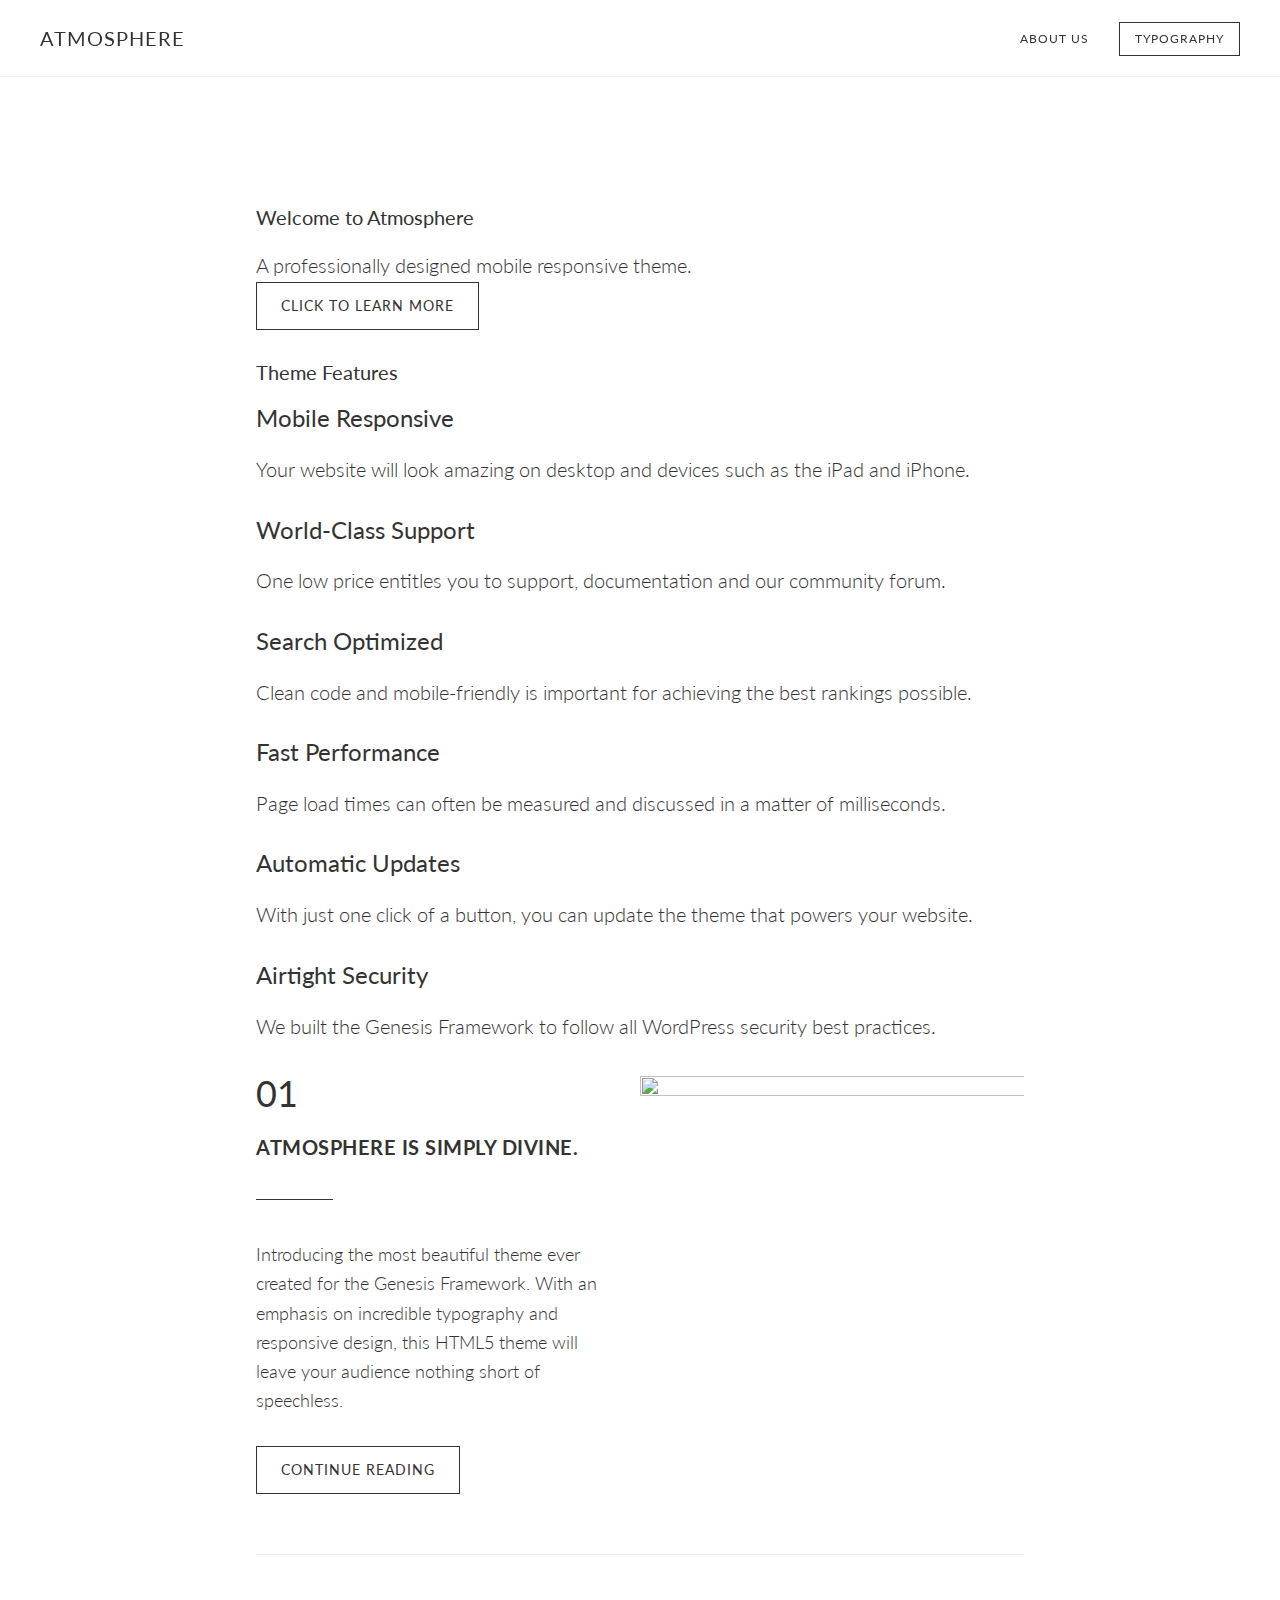
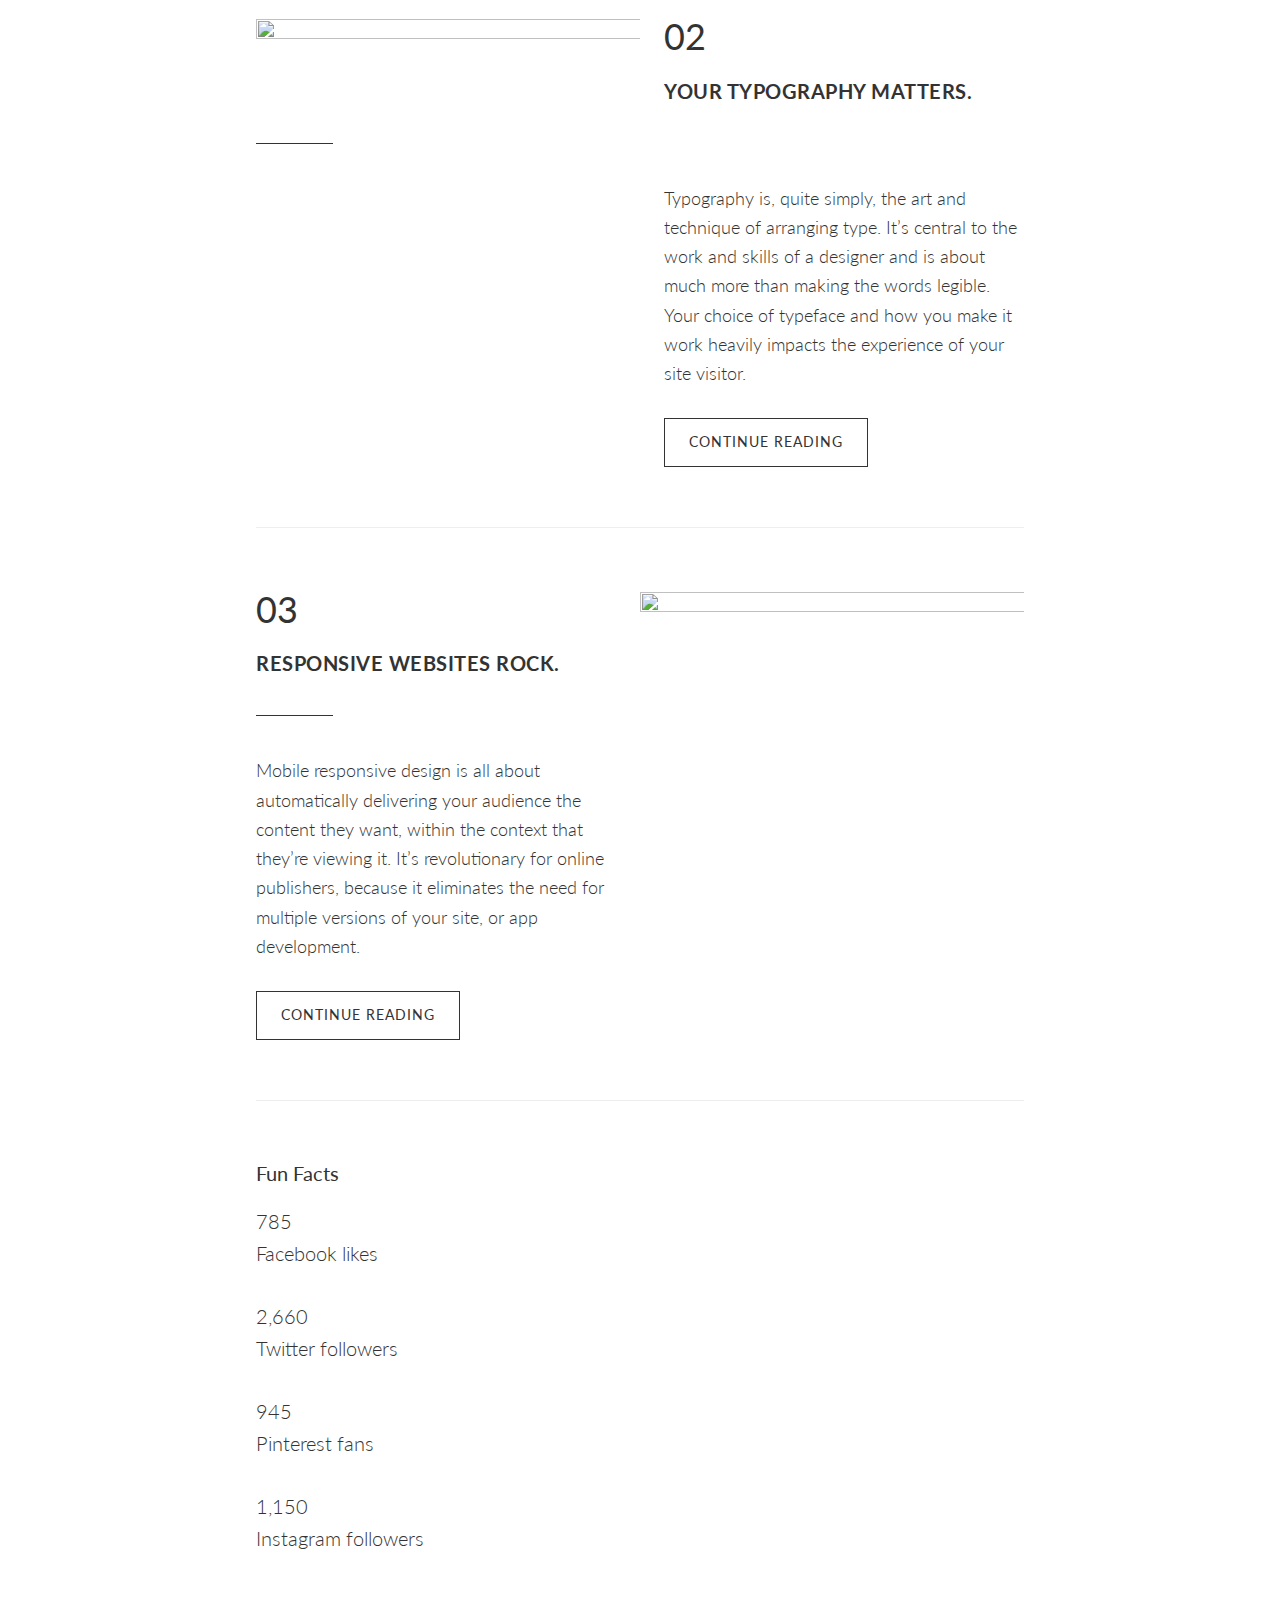
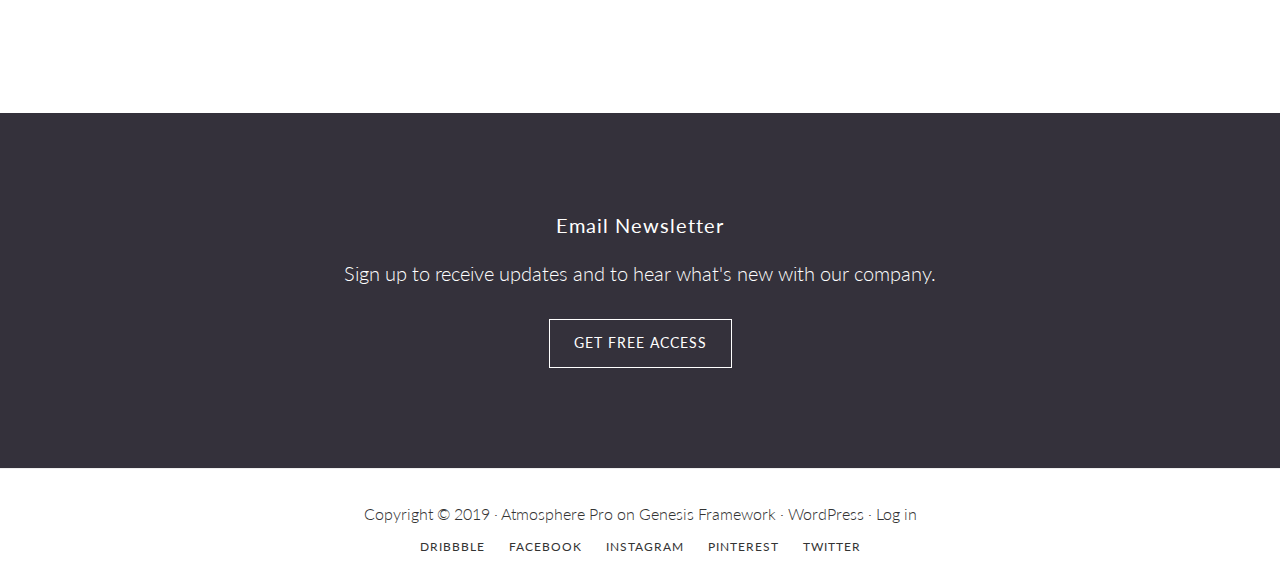
==== session-5/atmosphere/index.html @ c7507899 "work 1" ====
<!DOCTYPE html>
<html lang="en-US">
<head itemscope itemtype="https://schema.org/WebSite">
<meta charset="UTF-8" />
<meta name="description" content="Professional Business Theme for Genesis" />
		<meta name="robots" content="noodp,noydir" />
		<meta name="viewport" content="width=device-width, initial-scale=1" />
<title>Atmosphere – Professional Business Theme for Genesis</title>
<link rel='dns-prefetch' href='//fonts.googleapis.com' />
<link rel='dns-prefetch' href='//code.ionicframework.com' />
<link rel='dns-prefetch' href='//s.w.org' />
<link rel="alternate" type="application/rss+xml" title="Atmosphere &raquo; Feed" href="https://demo.studiopress.com/atmosphere/feed/" />
<link rel="alternate" type="application/rss+xml" title="Atmosphere &raquo; Comments Feed" href="https://demo.studiopress.com/atmosphere/comments/feed/" />
<link rel="canonical" href="https://demo.studiopress.com/atmosphere/" />
		<script type="text/javascript">
			window._wpemojiSettings = {"baseUrl":"https:\/\/s.w.org\/images\/core\/emoji\/11.2.0\/72x72\/","ext":".png","svgUrl":"https:\/\/s.w.org\/images\/core\/emoji\/11.2.0\/svg\/","svgExt":".svg","source":{"concatemoji":"https:\/\/demo.studiopress.com\/atmosphere\/wp-includes\/js\/wp-emoji-release.min.js?ver=5.1.1"}};
			!function(a,b,c){function d(a,b){var c=String.fromCharCode;l.clearRect(0,0,k.width,k.height),l.fillText(c.apply(this,a),0,0);var d=k.toDataURL();l.clearRect(0,0,k.width,k.height),l.fillText(c.apply(this,b),0,0);var e=k.toDataURL();return d===e}function e(a){var b;if(!l||!l.fillText)return!1;switch(l.textBaseline="top",l.font="600 32px Arial",a){case"flag":return!(b=d([55356,56826,55356,56819],[55356,56826,8203,55356,56819]))&&(b=d([55356,57332,56128,56423,56128,56418,56128,56421,56128,56430,56128,56423,56128,56447],[55356,57332,8203,56128,56423,8203,56128,56418,8203,56128,56421,8203,56128,56430,8203,56128,56423,8203,56128,56447]),!b);case"emoji":return b=d([55358,56760,9792,65039],[55358,56760,8203,9792,65039]),!b}return!1}function f(a){var c=b.createElement("script");c.src=a,c.defer=c.type="text/javascript",b.getElementsByTagName("head")[0].appendChild(c)}var g,h,i,j,k=b.createElement("canvas"),l=k.getContext&&k.getContext("2d");for(j=Array("flag","emoji"),c.supports={everything:!0,everythingExceptFlag:!0},i=0;i<j.length;i++)c.supports[j[i]]=e(j[i]),c.supports.everything=c.supports.everything&&c.supports[j[i]],"flag"!==j[i]&&(c.supports.everythingExceptFlag=c.supports.everythingExceptFlag&&c.supports[j[i]]);c.supports.everythingExceptFlag=c.supports.everythingExceptFlag&&!c.supports.flag,c.DOMReady=!1,c.readyCallback=function(){c.DOMReady=!0},c.supports.everything||(h=function(){c.readyCallback()},b.addEventListener?(b.addEventListener("DOMContentLoaded",h,!1),a.addEventListener("load",h,!1)):(a.attachEvent("onload",h),b.attachEvent("onreadystatechange",function(){"complete"===b.readyState&&c.readyCallback()})),g=c.source||{},g.concatemoji?f(g.concatemoji):g.wpemoji&&g.twemoji&&(f(g.twemoji),f(g.wpemoji)))}(window,document,window._wpemojiSettings);
		</script>
		<style type="text/css">
img.wp-smiley,
img.emoji {
	display: inline !important;
	border: none !important;
	box-shadow: none !important;
	height: 1em !important;
	width: 1em !important;
	margin: 0 .07em !important;
	vertical-align: -0.1em !important;
	background: none !important;
	padding: 0 !important;
}
</style>
<link rel='stylesheet' id='atmosphere-pro-css'  href='./css/style.css' type='text/css' media='all' />
<link rel='stylesheet' id='wp-block-library-css'  href='https://demo.studiopress.com/atmosphere/wp-includes/css/dist/block-library/style.min.css?ver=5.1.1' type='text/css' media='all' />
<link rel='stylesheet' id='woocommerce-layout-css'  href='https://demo.studiopress.com/atmosphere/wp-content/plugins/woocommerce/assets/css/woocommerce-layout.css?ver=3.5.7' type='text/css' media='all' />
<link rel='stylesheet' id='woocommerce-smallscreen-css'  href='https://demo.studiopress.com/atmosphere/wp-content/plugins/woocommerce/assets/css/woocommerce-smallscreen.css?ver=3.5.7' type='text/css' media='only screen and (max-width: 800px)' />
<link rel='stylesheet' id='woocommerce-general-css'  href='https://demo.studiopress.com/atmosphere/wp-content/plugins/woocommerce/assets/css/woocommerce.css?ver=3.5.7' type='text/css' media='all' />
<link rel='stylesheet' id='atmosphere-woocommerce-styles-css'  href='https://demo.studiopress.com/atmosphere/wp-content/themes/atmosphere-pro/lib/woocommerce/atmosphere-woocommerce.css?ver=1.1.3' type='text/css' media='screen' />
<style id='woocommerce-inline-inline-css' type='text/css'>
.woocommerce form .form-row .required { visibility: visible; }
</style>
<link rel='stylesheet' id='google-fonts-css'  href='https://fonts.googleapis.com/css?family=Lato%3A300%2C300italic%2C400%2C400italic%2C700&#038;ver=1.1.3' type='text/css' media='all' />
<link rel='stylesheet' id='ionicons-css'  href='https://code.ionicframework.com/ionicons/2.0.1/css/ionicons.min.css?ver=1.1.3' type='text/css' media='all' />
<link rel='stylesheet' id='simple-social-icons-font-css'  href='https://demo.studiopress.com/atmosphere/wp-content/plugins/simple-social-icons/css/style.css?ver=3.0.0' type='text/css' media='all' />
<link rel='stylesheet' id='atmosphere-front-styles-css'  href='./css/style-front.css' type='text/css' media='all' />
<script type='text/javascript' src='https://demo.studiopress.com/atmosphere/wp-includes/js/jquery/jquery.js?ver=1.12.4'></script>
<script type='text/javascript' src='https://demo.studiopress.com/atmosphere/wp-includes/js/jquery/jquery-migrate.min.js?ver=1.4.1'></script>
<!--[if lt IE 9]>
<script type='text/javascript' src='https://demo.studiopress.com/atmosphere/wp-content/themes/genesis/lib/js/html5shiv.min.js?ver=3.7.3'></script>
<![endif]-->
<script type='text/javascript' src='https://demo.studiopress.com/atmosphere/wp-content/plugins/simple-social-icons/svgxuse.js?ver=1.1.21'></script>
<script type='text/javascript' src='https://demo.studiopress.com/atmosphere/wp-content/themes/atmosphere-pro/js/front-page.js?ver=1.1.3'></script>
<script type='text/javascript' src='https://demo.studiopress.com/atmosphere/wp-content/themes/atmosphere-pro/js/backstretch.js?ver=1.0.0'></script>
<script type='text/javascript'>
/* <![CDATA[ */
var BackStretchImg = {"src":"https:\/\/demo.studiopress.com\/atmosphere\/wp-content\/themes\/atmosphere-pro\/images\/front-page-1.jpg"};
/* ]]> */
</script>
<script type='text/javascript' src='https://demo.studiopress.com/atmosphere/wp-content/themes/atmosphere-pro/js/backstretch-set.js?ver=1.0.0'></script>
<link rel='https://api.w.org/' href='https://demo.studiopress.com/atmosphere/wp-json/' />
<link rel="EditURI" type="application/rsd+xml" title="RSD" href="https://demo.studiopress.com/atmosphere/xmlrpc.php?rsd" />
<style type="text/css"> .enews .screenread {
	height: 1px;
    left: -1000em;
    overflow: hidden;
    position: absolute;
    top: -1000em;
    width: 1px; } </style><link rel="icon" href="https://demo.studiopress.com/atmosphere/wp-content/themes/atmosphere-pro/images/favicon.ico" />
<link rel="pingback" href="https://demo.studiopress.com/atmosphere/xmlrpc.php" />
<link rel="next" href="https://demo.studiopress.com/atmosphere/page/2/" />
<meta itemprop="name" content="Atmosphere" />
<meta itemprop="url" content="https://demo.studiopress.com/atmosphere/" />
	<noscript><style>.woocommerce-product-gallery{ opacity: 1 !important; }</style></noscript>
	</head>
<body class="home blog woocommerce-no-js header-full-width full-width-content front-page" itemscope itemtype="https://schema.org/WebPage"><div class="site-container"><ul class="genesis-skip-link"><li><a href="#genesis-content" class="screen-reader-shortcut"> Skip to content</a></li><li><a href="#genesis-footer-widgets" class="screen-reader-shortcut"> Skip to footer</a></li></ul><header class="site-header" itemscope itemtype="https://schema.org/WPHeader"><div class="wrap"><div class="title-area"><h1 class="site-title" itemprop="headline"><a href="./index.html">Atmosphere</a></h1><p class="site-description" itemprop="description">Professional Business Theme for Genesis</p></div>
<nav class="nav-primary" aria-label="Main" itemscope itemtype="https://schema.org/SiteNavigationElement" id="genesis-nav-primary"><div class="wrap"><ul id="menu-header-menu" class="menu genesis-nav-menu menu-primary js-superfish"><li id="menu-item-738" class="menu-item menu-item-type-post_type menu-item-object-page menu-item-738"><a href="./about.html" itemprop="url"><span itemprop="name">About Us</span></a></li>
<li id="menu-item-740" class="highlight menu-item menu-item-type-post_type menu-item-object-page menu-item-740"><a href="./typography.html" itemprop="url"><span itemprop="name">Typography</span></a></li>
</ul></div>
</nav>
</div></header><div class="site-inner"><div class="content-sidebar-wrap"><main class="content" id="genesis-content"><h2 class="screen-reader-text">Main Content</h2><div id="front-page-1" class="front-page-1"><div class="widget-area"><div class="wrap"><section id="text-2" class="widget widget_text"><div class="widget-wrap"><h3 class="widgettitle widget-title">Welcome to Atmosphere</h3>
			<div class="textwidget"><p>A professionally designed mobile responsive theme.<br />
<a class="button" href="#front-page-2">Click to learn more</a></p>
</div>
		</div></section>
</div></div></div><div id="front-page-2" class="front-page-2"><div class="flexible-widgets widget-area widget-thirds"><div class="wrap"><section id="text-3" class="widget widget_text"><div class="widget-wrap"><h3 class="widgettitle widget-title">Theme Features</h3>
			<div class="textwidget"></div>
		</div></section>
<section id="text-9" class="widget widget_text"><div class="widget-wrap">			<div class="textwidget"><i class="icon ion-ios-monitor-outline"></i>
<h4>Mobile Responsive</h4>
<p>Your website will look amazing on desktop and devices such as the iPad and iPhone.</p></div>
		</div></section>
<section id="text-8" class="widget widget_text"><div class="widget-wrap">			<div class="textwidget"><i class="icon ion-ios-pulse"></i>
<h4>World-Class Support</h4>
<p>One low price entitles you to support, documentation and our community forum.</p></div>
		</div></section>
<section id="text-7" class="widget widget_text"><div class="widget-wrap">			<div class="textwidget"><i class="icon ion-ios-search-strong"></i>
<h4>Search Optimized</h4>
<p>Clean code and mobile-friendly is important for achieving the best rankings possible.</p></div>
		</div></section>
<section id="text-6" class="widget widget_text"><div class="widget-wrap">			<div class="textwidget"><i class="icon ion-ios-speedometer-outline"></i>
<h4>Fast Performance</h4>
<p>Page load times can often be measured and discussed in a matter of milliseconds.</p></div>
		</div></section>
<section id="text-5" class="widget widget_text"><div class="widget-wrap">			<div class="textwidget"><i class="icon ion-ios-cloud-download-outline"></i>
<h4>Automatic Updates</h4>
<p>With just one click of a button, you can update the theme that powers your website.</p></div>
		</div></section>
<section id="text-4" class="widget widget_text"><div class="widget-wrap">			<div class="textwidget"><i class="icon ion-ios-locked-outline"></i>
<h4>Airtight Security</h4>
<p>We built the Genesis Framework to follow all WordPress security best practices.</p></div>
		</div></section>
</div></div></div><div id="front-page-3" class="front-page-3"><div class="widget-area"><div class="wrap"><section id="featured-page-4" class="widget featured-content featuredpage"><div class="widget-wrap"><article class="post-661 page type-page status-publish has-post-thumbnail entry"><a href="https://demo.studiopress.com/atmosphere/reason-01/" class="alignright" aria-hidden="true" tabindex="-1"><img width="640" height="640" src="https://demo.studiopress.com/atmosphere/files/2015/08/sample-2-640x640.jpg" class="entry-image attachment-page" alt="" itemprop="image" srcset="https://demo.studiopress.com/atmosphere/files/2015/08/sample-2-640x640.jpg 640w, https://demo.studiopress.com/atmosphere/files/2015/08/sample-2-150x150.jpg 150w, https://demo.studiopress.com/atmosphere/files/2015/08/sample-2-180x180.jpg 180w, https://demo.studiopress.com/atmosphere/files/2015/08/sample-2-475x475.jpg 475w, https://demo.studiopress.com/atmosphere/files/2015/08/sample-2-650x650.jpg 650w" sizes="(max-width: 640px) 100vw, 640px" /></a><header class="entry-header"><h4 class="entry-title" itemprop="headline"><a href="https://demo.studiopress.com/atmosphere/reason-01/"><span class="atmosphere-large-text">01</span><span class="intro">Atmosphere is simply divine.</span></a></h4></header><div class="entry-content"><p>Introducing the most beautiful theme ever created for the Genesis Framework. With an emphasis on incredible typography and responsive design, this HTML5 theme will leave your audience nothing short of speechless.</p>
<p> <a href="https://demo.studiopress.com/atmosphere/reason-01/#more-661" class="more-link">Continue Reading</a></p>
</div></article></div></section>
<section id="featured-page-2" class="widget featured-content featuredpage"><div class="widget-wrap"><article class="post-671 page type-page status-publish has-post-thumbnail entry"><a href="https://demo.studiopress.com/atmosphere/reason-02/" class="alignleft" aria-hidden="true" tabindex="-1"><img width="640" height="640" src="https://demo.studiopress.com/atmosphere/files/2015/08/sample-4-640x640.jpg" class="entry-image attachment-page" alt="" itemprop="image" srcset="https://demo.studiopress.com/atmosphere/files/2015/08/sample-4-640x640.jpg 640w, https://demo.studiopress.com/atmosphere/files/2015/08/sample-4-150x150.jpg 150w, https://demo.studiopress.com/atmosphere/files/2015/08/sample-4-180x180.jpg 180w, https://demo.studiopress.com/atmosphere/files/2015/08/sample-4-475x475.jpg 475w, https://demo.studiopress.com/atmosphere/files/2015/08/sample-4-650x650.jpg 650w" sizes="(max-width: 640px) 100vw, 640px" /></a><header class="entry-header"><h4 class="entry-title" itemprop="headline"><a href="https://demo.studiopress.com/atmosphere/reason-02/"><span class="atmosphere-large-text">02</span><span class="intro">Your typography matters.</span></a></h4></header><div class="entry-content"><p>Typography is, quite simply, the art and technique of arranging type. It&#8217;s central to the work and skills of a designer and is about much more than making the words legible. Your choice of typeface and how you make it work heavily impacts the experience of your site visitor.</p>
<p> <a href="https://demo.studiopress.com/atmosphere/reason-02/#more-671" class="more-link">Continue Reading</a></p>
</div></article></div></section>
<section id="featured-page-3" class="widget featured-content featuredpage"><div class="widget-wrap"><article class="post-673 page type-page status-publish has-post-thumbnail entry"><a href="https://demo.studiopress.com/atmosphere/reason-03/" class="alignright" aria-hidden="true" tabindex="-1"><img width="640" height="640" src="https://demo.studiopress.com/atmosphere/files/2015/08/sample-5-640x640.jpg" class="entry-image attachment-page" alt="" itemprop="image" srcset="https://demo.studiopress.com/atmosphere/files/2015/08/sample-5-640x640.jpg 640w, https://demo.studiopress.com/atmosphere/files/2015/08/sample-5-150x150.jpg 150w, https://demo.studiopress.com/atmosphere/files/2015/08/sample-5-180x180.jpg 180w, https://demo.studiopress.com/atmosphere/files/2015/08/sample-5-475x475.jpg 475w, https://demo.studiopress.com/atmosphere/files/2015/08/sample-5-650x650.jpg 650w" sizes="(max-width: 640px) 100vw, 640px" /></a><header class="entry-header"><h4 class="entry-title" itemprop="headline"><a href="https://demo.studiopress.com/atmosphere/reason-03/"><span class="atmosphere-large-text">03</span><span class="intro">Responsive websites rock.</span></a></h4></header><div class="entry-content"><p>Mobile responsive design is all about automatically delivering your audience the content they want, within the context that they’re viewing it. It’s revolutionary for online publishers, because it eliminates the need for multiple versions of your site, or app development.</p>
<p> <a href="https://demo.studiopress.com/atmosphere/reason-03/#more-673" class="more-link">Continue Reading</a></p>
</div></article></div></section>
</div></div></div><div id="front-page-4" class="front-page-4"><div class="flexible-widgets widget-area widget-fourths"><div class="wrap"><section id="text-10" class="widget widget_text"><div class="widget-wrap"><h3 class="widgettitle widget-title">Fun Facts</h3>
			<div class="textwidget"></div>
		</div></section>
<section id="text-14" class="widget widget_text"><div class="widget-wrap">			<div class="textwidget"><p><span class="seventy-two">785</span><br />Facebook likes</p>
</div>
		</div></section>
<section id="text-13" class="widget widget_text"><div class="widget-wrap">			<div class="textwidget"><p><span class="seventy-two">2,660</span><br />Twitter followers</p>
</div>
		</div></section>
<section id="text-12" class="widget widget_text"><div class="widget-wrap">			<div class="textwidget"><p><span class="seventy-two">945</span><br />Pinterest fans</p>
</div>
		</div></section>
<section id="text-11" class="widget widget_text"><div class="widget-wrap">			<div class="textwidget"><p><span class="seventy-two">1,150</span><br />Instagram followers</p>
</div>
		</div></section>
</div></div></div></main></div></div><div class="footer-widgets" id="genesis-footer-widgets"><h2 class="genesis-sidebar-title screen-reader-text">Footer</h2><div class="wrap"><div class="widget-area footer-widgets-1 footer-widget-area"><section id="text-15" class="widget widget_text"><div class="widget-wrap"><h3 class="widgettitle widget-title">Email Newsletter</h3>
			<div class="textwidget"><p>Sign up to receive updates and to hear what's new with our company.</p>
<p><a class="button" href="#">Get Free Access</a></p>
</div>
		</div></section>
</div></div></div><footer class="site-footer" itemscope itemtype="https://schema.org/WPFooter"><div class="wrap"><p>Copyright &#x000A9;&nbsp;2019 &#x000B7; <a href="http://my.studiopress.com/themes/atmosphere/">Atmosphere Pro</a> on <a href="https://www.studiopress.com/">Genesis Framework</a> &#x000B7; <a href="https://wordpress.org/">WordPress</a> &#x000B7; <a href="https://demo.studiopress.com/atmosphere/wp-login.php">Log in</a></p><nav class="nav-secondary" aria-label="Secondary" itemscope itemtype="https://schema.org/SiteNavigationElement"><div class="wrap"><ul id="menu-footer-menu" class="menu genesis-nav-menu menu-secondary js-superfish"><li id="menu-item-732" class="menu-item menu-item-type-custom menu-item-object-custom menu-item-732"><a href="#" itemprop="url"><span itemprop="name">Dribbble</span></a></li>
<li id="menu-item-733" class="menu-item menu-item-type-custom menu-item-object-custom menu-item-733"><a href="#" itemprop="url"><span itemprop="name">Facebook</span></a></li>
<li id="menu-item-734" class="menu-item menu-item-type-custom menu-item-object-custom menu-item-734"><a href="#" itemprop="url"><span itemprop="name">Instagram</span></a></li>
<li id="menu-item-735" class="menu-item menu-item-type-custom menu-item-object-custom menu-item-735"><a href="#" itemprop="url"><span itemprop="name">Pinterest</span></a></li>
<li id="menu-item-736" class="menu-item menu-item-type-custom menu-item-object-custom menu-item-736"><a href="#" itemprop="url"><span itemprop="name">Twitter</span></a></li>
</ul></div></nav></div></footer></div><style type="text/css" media="screen"></style>	<script type="text/javascript">
		var c = document.body.className;
		c = c.replace(/woocommerce-no-js/, 'woocommerce-js');
		document.body.className = c;
	</script>
	<script type='text/javascript' src='https://demo.studiopress.com/atmosphere/wp-content/plugins/woocommerce/assets/js/jquery-blockui/jquery.blockUI.min.js?ver=2.70'></script>
<script type='text/javascript'>
/* <![CDATA[ */
var wc_add_to_cart_params = {"ajax_url":"\/atmosphere\/wp-admin\/admin-ajax.php","wc_ajax_url":"\/atmosphere\/?wc-ajax=%%endpoint%%","i18n_view_cart":"View cart","cart_url":"https:\/\/demo.studiopress.com\/atmosphere\/woocommerce\/cart\/","is_cart":"","cart_redirect_after_add":"no"};
/* ]]> */
</script>
<script type='text/javascript' src='https://demo.studiopress.com/atmosphere/wp-content/plugins/woocommerce/assets/js/frontend/add-to-cart.min.js?ver=3.5.7'></script>
<script type='text/javascript' src='https://demo.studiopress.com/atmosphere/wp-content/plugins/woocommerce/assets/js/js-cookie/js.cookie.min.js?ver=2.1.4'></script>
<script type='text/javascript'>
/* <![CDATA[ */
var woocommerce_params = {"ajax_url":"\/atmosphere\/wp-admin\/admin-ajax.php","wc_ajax_url":"\/atmosphere\/?wc-ajax=%%endpoint%%"};
/* ]]> */
</script>
<script type='text/javascript' src='https://demo.studiopress.com/atmosphere/wp-content/plugins/woocommerce/assets/js/frontend/woocommerce.min.js?ver=3.5.7'></script>
<script type='text/javascript'>
/* <![CDATA[ */
var wc_cart_fragments_params = {"ajax_url":"\/atmosphere\/wp-admin\/admin-ajax.php","wc_ajax_url":"\/atmosphere\/?wc-ajax=%%endpoint%%","cart_hash_key":"wc_cart_hash_9366bb25108f1abc4011be80120bdeba","fragment_name":"wc_fragments_9366bb25108f1abc4011be80120bdeba"};
/* ]]> */
</script>
<script type='text/javascript' src='https://demo.studiopress.com/atmosphere/wp-content/plugins/woocommerce/assets/js/frontend/cart-fragments.min.js?ver=3.5.7'></script>
<script type='text/javascript' src='https://demo.studiopress.com/atmosphere/wp-includes/js/hoverIntent.min.js?ver=1.8.1'></script>
<script type='text/javascript' src='https://demo.studiopress.com/atmosphere/wp-content/themes/genesis/lib/js/menu/superfish.min.js?ver=1.7.10'></script>
<script type='text/javascript' src='https://demo.studiopress.com/atmosphere/wp-content/themes/genesis/lib/js/menu/superfish.args.min.js?ver=2.10.1'></script>
<script type='text/javascript' src='https://demo.studiopress.com/atmosphere/wp-content/themes/genesis/lib/js/skip-links.min.js?ver=2.10.1'></script>
<script type='text/javascript'>
/* <![CDATA[ */
var genesis_responsive_menu = {"mainMenu":"Menu","menuIconClass":"ionicons-before ion-ios-drag","subMenu":"Submenu","subMenuIconClass":"ionicons-before ion-ios-arrow-down","menuClasses":{"others":[".nav-primary"]}};
/* ]]> */
</script>
<script type='text/javascript' src='https://demo.studiopress.com/atmosphere/wp-content/themes/atmosphere-pro/js/responsive-menus.min.js?ver=1.1.3'></script>
<script type='text/javascript' src='https://demo.studiopress.com/atmosphere/wp-includes/js/wp-embed.min.js?ver=5.1.1'></script>
</body></html>
---- session-5/atmosphere/css/style.css ----
/*
	Theme Name: Atmosphere Pro
	Theme URI: http://my.studiopress.com/themes/atmosphere/
	Description: Put your words and images at the forefront in an uncluttered design that shows them at their finest.
	Author: StudioPress
	Author URI: http://www.studiopress.com/

	Version: 1.1.3

	Tags: one-column, custom-colors, custom-header, custom-menu, e-commerce, featured-images, footer-widgets, full-width-template, sticky-post, theme-options, threaded-comments, translation-ready, accessibility-ready

	Template: genesis
	Template Version: 2.2

	License: GPL-2.0+
	License URI: http://www.opensource.org/licenses/gpl-license.php

	Text Domain: atmosphere-pro
*/

/* Table of Contents
	- Imports
	- HTML5 Reset
		- Baseline Normalize
		- Box Sizing
		- Float Clearing
	- Defaults
		- Typographical Elements
		- Headings
		- Objects
		- Gallery
		- Forms
		- Column Classes
		- Tables
		- Screen Reader Text
	- Structure and Layout
		- Site Container
		- Site Inner
	- Common Classes
		- Avatar
		- Genesis
		- Search Form
		- Titles
		- WordPress
	- Widgets
		- Featured Content
	- Plugins
		- Genesis eNews Extended
		- Genesis Simple Share
		- Jetpack
	- Skip Links
	- Site Header
		- Site Title and Description
	- Site Navigation
		- Accessible Menu
		- Primary Navigation
		- Secondary Navigation
	- Content Area
		- Entries
		- Intro Text
		- Entry Meta
		- After Entry
		- Pagination
		- Comments
	- Footer Widgets
	- Site Footer
	- Media Queries
		- Max-width: 1024px
		- Max-width: 800px
*/


/* HTML5 Reset
---------------------------------------------------------------------------------------------------- */

/* Baseline Normalize
--------------------------------------------- */
/* normalize.css v3.0.1 | MIT License | git.io/normalize */

html{font-family:sans-serif;-ms-text-size-adjust:100%;-webkit-text-size-adjust:100%}body{margin:0}article,aside,details,figcaption,figure,footer,header,hgroup,main,nav,section,summary{display:block}audio,canvas,progress,video{display:inline-block;vertical-align:baseline}audio:not([controls]){display:none;height:0}[hidden],template{display:none}a{background:0 0}a:active,a:hover{outline:0}abbr[title]{border-bottom:1px dotted}b,strong{font-weight:600}dfn{font-style:italic}h1{font-size:2em;margin:.67em 0}mark{background:#ff0;color:#333}small{font-size:80%}sub,sup{font-size:75%;line-height:0;position:relative;vertical-align:baseline}sup{top:-.5em}sub{bottom:-.25em}img{border:0}svg:not(:root){overflow:hidden}figure{margin:1em 40px}hr{-moz-box-sizing:content-box;box-sizing:content-box;height:0}pre{overflow:auto}code,kbd,pre,samp{font-family:monospace,monospace;font-size:1em}button,input,optgroup,select,textarea{color:inherit;font:inherit;margin:0}button{overflow:visible}button,select{text-transform:none}button,html input[type=button],input[type=reset],input[type=submit]{-webkit-appearance:button;cursor:pointer}button[disabled],html input[disabled]{cursor:default}button::-moz-focus-inner,input::-moz-focus-inner{border:0;padding:0}input{line-height:normal}input[type=checkbox],input[type=radio]{box-sizing:border-box;padding:0}input[type=number]::-webkit-inner-spin-button,input[type=number]::-webkit-outer-spin-button{height:auto}input[type=search]{-webkit-appearance:textfield;-moz-box-sizing:content-box;-webkit-box-sizing:content-box;box-sizing:content-box}input[type=search]::-webkit-search-cancel-button,input[type=search]::-webkit-search-decoration{-webkit-appearance:none}fieldset{border:1px solid silver;margin:0 2px;padding:.35em .625em .75em}legend{border:0;padding:0}textarea{overflow:auto}optgroup{font-weight:600}table{border-collapse:collapse;border-spacing:0}td,th{padding:0}

/* Box Sizing
--------------------------------------------- */

*,
input[type="search"] {
	-webkit-box-sizing: border-box;
	-moz-box-sizing:    border-box;
	box-sizing:         border-box;
}

/* Float Clearing
--------------------------------------------- */

.author-box:before,
.clearfix:before,
.entry:before,
.entry-content:before,
.footer-widgets:before,
.nav-primary:before,
.nav-secondary:before,
.pagination:before,
.site-container:before,
.site-footer:before,
.site-header:before,
.site-inner:before,
.widget:before,
.wrap:before {
	content: " ";
	display: table;
}

.author-box:after,
.clearfix:after,
.entry:after,
.entry-content:after,
.footer-widgets:after,
.nav-primary:after,
.nav-secondary:after,
.pagination:after,
.site-container:after,
.site-footer:after,
.site-header:after,
.site-inner:after,
.widget:after,
.wrap:after {
	clear: both;
	content: " ";
	display: table;
}


/* Defaults
---------------------------------------------------------------------------------------------------- */

/* Typographical Elements
--------------------------------------------- */

html {
	font-size: 62.5%; /* 10px browser default */
}

/* Chrome fix */
body > div {
	font-size: 2rem;
}

body {
	background-color: #eee;
	color: #333;
	font-family: 'Lato', sans-serif;
	font-size: 20px;
	font-size: 2rem;
	font-weight: 300;
	line-height: 1.625;
	margin: 0;
}

a,
button,
input:focus,
input[type="button"],
input[type="reset"],
input[type="submit"],
textarea:focus,
.button,
.gallery img {
	-webkit-transition: all 0.1s ease-in-out;
	-moz-transition:    all 0.1s ease-in-out;
	-ms-transition:     all 0.1s ease-in-out;
	-o-transition:      all 0.1s ease-in-out;
	transition:         all 0.1s ease-in-out;
}

::-moz-selection {
	background-color: #333;
	color: #fff;
}

::selection {
	background-color: #333;
	color: #fff;
}

a {
	color: #333;
	text-decoration: none;
}

a:focus,
a:hover {
	color: #55acee;
}

p {
	margin: 0 0 30px;
	padding: 0;
}

ol,
ul {
	margin: 0;
	padding: 0;
}

li {
	list-style-type: none;
}

b,
strong {
	font-weight: 700;
}

blockquote,
cite,
em,
i {
	font-style: italic;
}

mark {
	background: #ddd;
	color: #000;
}

blockquote {
	margin: 40px;
}

blockquote::before {
	content: "\201C";
	display: block;
	font-size: 30px;
	font-size: 3rem;
	height: 0;
	left: -20px;
	position: relative;
	top: -10px;
}

hr {
	border: 0;
	border-collapse: collapse;
	border-bottom: 1px solid #ddd;
	clear: left;
	margin: 0 0 40px;
	padding-top: 20px;
}

/* Headings
--------------------------------------------- */

h1,
h2,
h3,
h4,
h5,
h6 {
	font-family: 'Lato', sans-serif;
	font-weight: 400;
	line-height: 1.2;
	margin: 0 0 20px;
}

h1 {
	font-size: 36px;
	font-size: 3.6rem;
}

h2 {
	font-size: 30px;
	font-size: 3rem;
}

h3 {
	font-size: 28px;
	font-size: 2.8rem;
}

h4 {
	font-size: 24px;
	font-size: 2.4rem;
}

.entry-content h4 {
	font-size: 20px;
	font-size: 2rem;
	letter-spacing: 1px;
	margin-top: 40px;
	text-transform: uppercase;
}

h5 {
	font-size: 20px;
	font-size: 2rem;
}

h6 {
	font-size: 18px;
	font-size: 1.8rem;
}

/* Objects
--------------------------------------------- */

embed,
iframe,
img,
object,
video,
.wp-caption {
	max-width: 100%;
}

img {
	height: auto;
}

/* Gallery
--------------------------------------------- */

.gallery {
	overflow: hidden;
}

.gallery-item {
	float: left;
	margin: 0 0 28px;
	text-align: center;
}

.gallery-columns-1 .gallery-item {
	width: 100%;
}

.gallery-columns-2 .gallery-item {
	width: 50%;
}

.gallery-columns-3 .gallery-item {
	width: 33%;
}

.gallery-columns-4 .gallery-item {
	width: 25%;
}

.gallery-columns-5 .gallery-item {
	width: 20%;
}

.gallery-columns-6 .gallery-item {
	width: 16.6666%;
}

.gallery-columns-7 .gallery-item {
	width: 14.2857%;
}

.gallery-columns-8 .gallery-item {
	width: 12.5%;
}

.gallery-columns-9 .gallery-item {
	width: 11.1111%;
}

.gallery-columns-2 .gallery-item:nth-child(2n+1),
.gallery-columns-3 .gallery-item:nth-child(3n+1),
.gallery-columns-4 .gallery-item:nth-child(4n+1),
.gallery-columns-5 .gallery-item:nth-child(5n+1),
.gallery-columns-6 .gallery-item:nth-child(6n+1),
.gallery-columns-7 .gallery-item:nth-child(7n+1),
.gallery-columns-8 .gallery-item:nth-child(8n+1),
.gallery-columns-9 .gallery-item:nth-child(9n+1) {
	clear: left;
}

.gallery img {
	border: 1px solid #ddd;
	height: auto;
	padding: 4px;
}

.gallery img:focus,
.gallery img:hover {
	border: 1px solid #999;
}

/* Forms
--------------------------------------------- */

input,
select,
textarea {
	background-color: #f5f5f5;
	border: 1px solid #f5f5f5;
	color: #333;
	font-size: 20px;
	font-size: 2rem;
	font-weight: 300;
	padding: 16px;
	width: 100%;
	-webkit-font-smoothing: antialiased;
}

input[type="number"] {
	background-color: #fff;
	border: 1px solid #333;
	padding: 7px;
}

.footer-widgets input,
.footer-widgets input:focus {
	background-color: #fff;
	border: 1px solid #fff;
}

input:focus,
textarea:focus {
	background-color: #eee;
	border: 1px solid #eee;
}

input[type="checkbox"],
input[type="image"],
input[type="radio"] {
	width: auto;
}

::-moz-placeholder {
	color: #999;
	font-weight: 300;
	opacity: 1;
	-webkit-font-smoothing: antialiased;
}

::-webkit-input-placeholder {
	color: #999;
	font-weight: 300;
	-webkit-font-smoothing: antialiased;
}

button,
input[type="button"],
input[type="reset"],
input[type="submit"],
.button,
.content .widget .textwidget a.button,
.entry-content a.button,
.entry-content a.more-link {
	background-color: transparent;
	border: 1px solid #333;
	color: #333;
	cursor: pointer;
	font-size: 14px;
	font-size: 1.4rem;
	font-weight: 400;
	letter-spacing: 1px;
	padding: 12px 24px;
	text-transform: uppercase;
	white-space: normal;
	width: auto;
}

button.small,
input[type="button"].small,
input[type="reset"].small,
input[type="submit"].small,
.button.small,
.content .widget .textwidget .button.small,
.entry-content .button.small {
	padding: 8px 16px;
}

a.more-link {
	display: inline-block;
}

.archive .content a.more-link,
.page.page-template-page_blog .content a.more-link {
	margin-bottom: 30px;
}

button:focus,
button:hover,
input:focus[type="button"],
input:hover[type="button"],
input:focus[type="reset"],
input:hover[type="reset"],
input:focus[type="submit"],
input:hover[type="submit"],
.button:focus,
.button:hover,
.content .widget .textwidget a.button:focus,
.content .widget .textwidget a.button:hover,
.entry-content a.button:focus,
.entry-content a.button:hover,
.entry-content a.more-link:focus,
.entry-content a.more-link:hover {
	background-color: #34313b;
	border: 1px solid #34313b;
	color: #fff;
	text-decoration: none;
}

.footer-widgets button,
.footer-widgets input[type="button"],
.footer-widgets input[type="reset"],
.footer-widgets input[type="submit"],
.footer-widgets .button,
.footer-widgets .entry-content a.more-link {
	border: 1px solid #fff;
	color: #fff;
}

.footer-widgets button:focus,
.footer-widgets button:hover,
.footer-widgets input:focus[type="button"],
.footer-widgets input:hover[type="button"],
.footer-widgets input:focus[type="reset"],
.footer-widgets input:hover[type="reset"],
.footer-widgets input:focus[type="submit"],
.footer-widgets input:hover[type="submit"],
.footer-widgets .button:focus,
.footer-widgets .button:hover,
.footer-widgets .entry-content a.more-link:focus,
.footer-widgets .entry-content a.more-link:hover {
	background-color: #fff;
	color: #333;
	text-decoration: none;
}

.site-container button:disabled,
.site-container button:disabled:hover,
.site-container input:disabled,
.site-container input:disabled:hover,
.site-container input[type="button"]:disabled,
.site-container input[type="button"]:disabled:hover,
.site-container input[type="reset"]:disabled,
.site-container input[type="reset"]:disabled:hover,
.site-container input[type="submit"]:disabled,
.site-container input[type="submit"]:disabled:hover {
	background-color: #ddd;
	border-width: 0;
	color: #777;
	cursor: not-allowed;
}

.button {
	display: inline-block;
}

input[type="search"]::-webkit-search-cancel-button,
input[type="search"]::-webkit-search-results-button {
	display: none;
}

.error404 .entry-content input[type="search"],
.post-password-form input[type="password"] {
	margin-bottom: 15px;
}

/* Column Classes
--------------------------------------------- */

.five-sixths,
.four-sixths,
.one-fourth,
.one-half,
.one-sixth,
.one-third,
.three-fourths,
.three-sixths,
.two-fourths,
.two-sixths,
.two-thirds {
	float: left;
	margin-left: 2.564102564102564%;
}

.one-half,
.three-sixths,
.two-fourths {
	width: 48.717948717948715%;
}

.one-third,
.two-sixths {
	width: 31.623931623931625%;
}

.four-sixths,
.two-thirds {
	width: 65.81196581196582%;
}

.one-fourth {
	width: 23.076923076923077%;
}

.three-fourths {
	width: 74.35897435897436%;
}

.one-sixth {
	width: 14.52991452991453%;
}

.five-sixths {
	width: 82.90598290598291%;
}

.first {
	clear: both;
	margin-left: 0;
}

/* Tables
--------------------------------------------- */

table {
	border-collapse: collapse;
	border-spacing: 0;
	line-height: 2;
	margin-bottom: 40px;
	width: 100%;
}

tbody {
	border-bottom: 1px solid #ddd;
}

td,
th {
	text-align: left;
}

td {
	border-top: 1px solid #ddd;
	padding: 6px 0;
}

th {
	font-weight: 400;
}

/* Screen Reader Text
--------------------------------------------- */

.screen-reader-shortcut,
.screen-reader-text,
.screen-reader-text span {
	background-color: #fff;
	border: 0;
	clip: rect(0, 0, 0, 0);
	color: #222;
	height: 1px;
	overflow: hidden;
	position: absolute !important;
	width: 1px;
	word-wrap: normal !important;
}

.genesis-nav-menu .search input[type="submit"]:focus,
.screen-reader-shortcut:focus,
.screen-reader-text:focus,
.widget_search input[type="submit"]:focus  {
	border: 1px solid #333;
	clip: auto !important;
	display: block;
	font-size: 18px;
	font-size: 1.8rem;
	font-weight: 700;
	height: auto;
	padding: 20px;
	text-decoration: none;
	width: auto;
	z-index: 100000; /* Above WP toolbar. */
}

.more-link {
	position: relative;
}


/* Structure and Layout
---------------------------------------------------------------------------------------------------- */

/* Site Container
--------------------------------------------- */

.site-container {
	background-color: #fff;
	margin-left: auto;
	margin-right: auto;
	max-width: 1280px;
}

.site-container {
	-webkit-animation: fadein 1s;
	-moz-animation:    fadein 1s;
	-ms-animation:     fadein 1s;
	-o-animation:      fadein 1s;
	animation:         fadein 1s;
}

.atmosphere-landing .site-container {
	max-width: 960px;
}

@keyframes fadein {
	from { opacity: 0; }
	to   { opacity: 1; }
}

@-moz-keyframes fadein {
	from { opacity: 0; }
	to   { opacity: 1; }
}

@-webkit-keyframes fadein {
	from { opacity: 0; }
	to   { opacity: 1; }
}

@-ms-keyframes fadein {
	from { opacity: 0; }
	to   { opacity: 1; }
}

@-o-keyframes fadein {
	from { opacity: 0; }
	to   { opacity: 1; }
}

/* Site Inner
--------------------------------------------- */

.site-inner {
	clear: both;
	margin-top: 77px;
	padding: 10% 20%;
}

.atmosphere-landing .site-inner {
	margin-top: 0;
}


/* Common Classes
---------------------------------------------------------------------------------------------------- */

/* Avatar
--------------------------------------------- */

.avatar {
	float: left;
}

.alignleft .avatar,
.author-box .avatar {
	margin-right: 24px;
}

.alignright .avatar {
	margin-left: 24px;
}

.comment .avatar {
	margin: 0 16px 24px 0;
}

/* Genesis
--------------------------------------------- */

.archive-description,
.author-box,
.breadcrumb {
	border-bottom: 1px solid #eee;
	margin-bottom: 60px;
}

.archive-description,
.author-box {
	padding-bottom: 30px;
}

.breadcrumb {
	font-size: 14px;
	font-size: 1.4rem;
	font-weight: 400;
	letter-spacing: 0.5px;
	padding-bottom: 10px;
	text-transform: uppercase;
}

.author-box {
	font-size: 18px;
	font-size: 1.8rem;
}

.single .author-box {
	border-top: 1px solid #eee;
	padding-top: 30px;
}

.archive-description a,
.author-box a {
	border-bottom: 1px solid #ddd;
}

.archive-description a:focus,
.archive-description a:hover,
.author-box a:focus,
.author-box a:hover {
	border-bottom: 1px solid #333;
	color: #333;
}

.archive-description p::last-child,
.author-box p::last-child {
	margin-bottom: 0;
}

/* Search Form
--------------------------------------------- */

.search-form {
	overflow: hidden;
	position: relative;
}

.search-form input {
	-webkit-appearance: none;
}

.search-form input[type="submit"] {
	border: 0;
	clip: rect(0, 0, 0, 0);
	height: 1px;
	margin: -1px;
	padding: 0;
	position: absolute;
	width: 1px;
}

.widget_search .search-form input[type="submit"]:focus {
	padding: 18px 20px;
	right: 0;
	top: 0;
}

.error404 .content .search-form {
	margin-bottom: 40px;
}

.error404 .content .search-form input[type="submit"] {
	border: 1px solid #333;
	height: auto;
	margin: 0;
	padding: 16px 24px;
	position: static;
	width: auto;
}

/* Titles
--------------------------------------------- */

.archive-title {
	font-size: 16px;
	font-size: 1.6rem;
	letter-spacing: 0.5px;
	margin-bottom: 10px;
	text-transform: uppercase;
}

.author-box-title {
	font-size: 14px;
	font-size: 1.4rem;
	letter-spacing: 0.5px;
	margin-bottom: 6px;
	text-transform: uppercase;
}

.entry-title {
	font-size: 36px;
	font-size: 3.6rem;
}

.entry-title .atmosphere-large-text {
	display: block;
	margin-bottom: 20px;
}

.entry-title a {
	color: #333;
}

.entry-title a:focus,
.entry-title a:hover {
	color: #55acee;
}

.widget-title {
	font-size: 20px;
	font-size: 2rem;
	margin-bottom: 20px;
}

/* WordPress
--------------------------------------------- */

a.aligncenter img {
	display: block;
	margin: 0 auto;
}

a.alignnone {
	display: inline-block;
}

.alignleft {
	float: left;
	text-align: left;
}

.alignright {
	float: right;
	text-align: right;
}

a.alignleft,
a.alignnone,
a.alignright {
	max-width: 50%;
}

img.centered,
.aligncenter {
	display: block;
	margin: 0 auto 24px;
}

img.alignnone,
.alignnone {
	margin-bottom: 12px;
}

a.alignleft,
img.alignleft,
.wp-caption.alignleft {
	margin: 0 24px 24px 0;
}

a.alignright,
img.alignright,
.wp-caption.alignright {
	margin: 0 0 24px 24px;
}

.wp-caption-text {
	font-size: 14px;
	font-size: 1.4rem;
	font-weight: 700;
	text-align: center;
}

.entry-content p.wp-caption-text {
	margin-bottom: 0;
}

.gallery-caption,
.entry-content .gallery-caption {
	margin: 0 0 10px;
}

.wp-audio-shortcode,
.wp-playlist,
.wp-video {
	margin-bottom: 30px;
}

a[rel~="attachment"],
a[rel~="attachment"]:hover,
.gallery-item a,
.wp-audio-shortcode a,
.wp-audio-shortcode a:hover,
.wp-caption a,
.wp-caption a:hover,
.wp-playlist a,
.wp-playlist a:hover,
.wp-video a,
.wp-video a:hover {
	border-width: 0 !important;
}

.sticky {
}


/* Widgets
---------------------------------------------------------------------------------------------------- */

.widget {
	word-wrap: break-word;
}

.widget ol > li {
	list-style-position: inside;
	list-style-type: decimal;
	padding-left: 20px;
	text-indent: -20px;
}

.widget li li {
	border: 0;
	margin: 0 0 0 30px;
	padding: 0;
}

.widget_calendar table {
	width: 100%;
}

.widget_calendar td,
.widget_calendar th {
	text-align: center;
}

/* Featured Content
--------------------------------------------- */

.featured-content .entry {
	padding-bottom: 60px;
}

.featured-content .entry-content p {
	font-size: 18px;
	font-size: 1.8rem;
}

.featuredpost .entry-title {
	font-size: 24px;
	font-size: 2.4rem;
	letter-spacing: 0.5px;
	text-transform: uppercase;
}


/* Plugins
---------------------------------------------------------------------------------------------------- */

/* Genesis eNews Extended
--------------------------------------------- */

.enews-widget input {
	font-size: 18px;
	font-size: 1.8rem;
	margin-bottom: 30px;
	width: 100%;
}

.enews-widget p {
	margin-bottom: 15px;
}

.enews form + p {
	margin-top: 24px;
}

/* Genesis Simple Share
--------------------------------------------- */

.content .share-after {
	margin-bottom: 20px;
}

.content a.count,
.content a.count:focus,
.content a.count:hover,
.content a.share,
.content a.share:focus,
.content a.share:hover {
	border: none;
	font-weight: 400;
}

.content .share-filled .share {
	border-radius: 0;
}

.content .share-filled .count {
	border-radius: 0;
}

.content .share-filled .facebook .count,
.content .share-filled .facebook .count:hover,
.content .share-filled .googlePlus .count,
.content .share-filled .googlePlus .count:hover,
.content .share-filled .linkedin .count,
.content .share-filled .linkedin .count:hover,
.content .share-filled .pinterest .count,
.content .share-filled .pinterest .count:hover,
.content .share-filled .stumbleupon .count,
.content .share-filled .stumbleupon .count:hover,
.content .share-filled .twitter .count,
.content .share-filled .twitter .count:hover {
	color: #333;
	border: 1px solid #333;
}

.content .share-filled .facebook .share,
.content .share-filled .facebook:hover .count,
.content .share-filled .googlePlus .share,
.content .share-filled .googlePlus:hover .count,
.content .share-filled .linkedin .share,
.content .share-filled .linkedin:hover .count,
.content .share-filled .pinterest .share,
.content .share-filled .pinterest:hover .count,
.content .share-filled .stumbleupon .share,
.content .share-filled .stumbleupon:hover .count,
.content .share-filled .twitter .share,
.content .share-filled .twitter:hover .count {
	background: #333 !important;
}

.content .share-filled .facebook:hover .count,
.content .share-filled .googlePlus:hover .count,
.content .share-filled .linkedin:hover .count,
.content .share-filled .pinterest:hover .count,
.content .share-filled .stumbleupon:hover .count,
.content .share-filled .twitter:hover .count {
	color: #fff;
}

/* Jetpack
--------------------------------------------- */

#wpstats {
	display: none;
}


/* Skip Links
---------------------------------------------------------------------------------------------------- */
.genesis-skip-link {
	margin: 0;
}

.genesis-skip-link li {
	height: 0;
	width: 0;
	list-style: none;
}

/* Display outline on focus */
:focus {
	color: #222;
	outline: #ddd solid 1px;
}


/* Site Header
---------------------------------------------------------------------------------------------------- */

.site-header {
	background-color: #fff;
	border-bottom: 1px solid #eee;
	max-width: 1280px;
	min-height: 77px;
	padding: 20px 40px;
	position: fixed;
	width: 100%;
	z-index: 999;
}

/* Site Title and Description
--------------------------------------------- */

.title-area {
	float: left;
	margin-top: 8px;
}

.site-title {
	font-size: 20px;
	font-size: 2rem;
	font-weight: 400;
	letter-spacing: 1px;
	line-height: 1;
	margin-bottom: 0;
	text-transform: uppercase;
}

.site-title a,
.site-title a:focus,
.site-title a:hover {
	color: #333;
}

.header-image .nav-primary:not(button) {
	margin-top: 22px;
}

.header-image .site-header {
	padding: 0 40px;
}

.header-image .site-title {
	display: block;
	text-indent: -9999px;
}

.header-image .site-title > a {
	background-position: center center !important;
	background-size: contain !important;
	float: left;
	min-height: 70px;
	width: 300px;
}

.header-image .title-area {
	margin: 3px 0 0;
}

.site-description {
	display: block;
	height: 0;
	margin-bottom: 0;
	text-indent: -9999px;
}


/* Site Navigation
---------------------------------------------------------------------------------------------------- */

.genesis-nav-menu {
	clear: both;
	font-weight: 400;
	line-height: 1;
	width: 100%;
}

.genesis-nav-menu .menu-item {
	display: inline-block;
	text-align: left;
}

.genesis-nav-menu a {
	display: block;
	font-size: 12px;
	font-size: 1.2rem;
	letter-spacing: 1px;
	padding: 10px;
	text-transform: uppercase;
}

.genesis-nav-menu .current-menu-item > a {
	color: #55acee;
}

.genesis-nav-menu .sub-menu {
	background-color: #fff;
	left: -9999px;
	opacity: 0;
	position: absolute;
}

.genesis-nav-menu .sub-menu,
.genesis-nav-menu .sub-menu a {
	width: 180px;
}

.genesis-nav-menu .sub-menu .sub-menu {
	margin: -44px 0 0 179px;
}

.genesis-nav-menu .sub-menu a {
	border: 1px solid #eee;
	border-top: 1000;
	padding: 15px;
	position: relative;
}

.genesis-nav-menu .menu-item:hover {
	position: static;
}

.genesis-nav-menu .menu-item:hover > .sub-menu {
	left: auto;
	opacity: 1;
}

/* Accessible Menu
--------------------------------------------- */

.menu .menu-item:focus {
	position: static;
}

.menu .menu-item > a:focus + ul.sub-menu,
.menu .menu-item.sfHover > ul.sub-menu {
	left: auto;
	opacity: 1;
}

.menu-toggle,
.sub-menu-toggle {
	display: none;
	visibility: hidden;
}

/* Primary Navigation
--------------------------------------------- */

.nav-primary {
	float: right;
	margin-top: 2px;
}

.nav-primary .sub-menu {
	border-top: 1px solid #eee;
}

.nav-primary li.highlight > a {
	background-color: #fff;
	border: 1px solid #333;
	margin-left: 15px;
	padding-left: 15px;
	padding-right: 15px;
}

.nav-primary li.highlight > a:focus,
.nav-primary li.highlight > a:hover {
	background-color: #34313b;
	border: 1px solid #34313b;
	color: #fff;
}

.nav-primary .highlight > .sub-menu {
  margin-left: 15px;
}

.nav-primary .genesis-nav-menu li li {
	margin-left: 0;
}

/* Secondary Navigation
--------------------------------------------- */

.nav-secondary {
	margin-top: 10px;
}

.nav-secondary .genesis-nav-menu a {
	padding: 0;
	margin-left: 10px;
	margin-right: 10px;
}


/* Content Area
---------------------------------------------------------------------------------------------------- */

/* Entries
--------------------------------------------- */

.entry,
.page.page-template-page_blog-php .entry {
	border-bottom: 1px solid #eee;
	margin-bottom: 60px;
}

.page .entry,
.single .entry {
	border-bottom: 0;
}

.page .entry {
	margin-bottom: 30px;
}

.single .entry {
	margin-bottom: 0;
}

.entry-content a {
	border-bottom: 1px solid #ddd;
}

.entry-content a:focus,
.entry-content a:hover {
	border-bottom: 1px solid #333;
	color: #333;
}

.page .entry-content p:last-child {
	margin-bottom: 0;
}

.page.page-template-page_blog-php .content p:last-child,
.search-results .page .entry-content p:last-child {
	margin-bottom: 30px;
}

.entry-content ol,
.entry-content ul {
	margin-bottom: 30px;
	margin-left: 40px;
}

.entry-content ol > li {
	list-style-type: decimal;
}

.entry-content ul > li {
	list-style-type: disc;
}

.entry-content ol ol,
.entry-content ul ul {
	margin-bottom: 0;
}

/* Intro Text
--------------------------------------------- */
.entry-content p.intro,
.entry-header span.intro {
	display: block;
	font-size: 20px;
	font-size: 2rem;
	font-weight: 700;
	letter-spacing: 0.5px;
	text-transform: uppercase;
}

.entry-content p.intro:after,
.entry-header span.intro:after {
	border-bottom: 1px solid #333;
	content: "";
	display: block;
	margin-bottom: 40px;
	padding-bottom: 40px;
	width: 10%;
}

/* Entry Meta
--------------------------------------------- */

p.entry-meta {
	font-size: 12px;
	font-size: 1.2rem;
	font-weight: 400;
	margin-bottom: 0;
}

.entry-header .entry-meta,
.entry-header .entry-meta:last-child {
	margin-bottom: 24px;
	margin-top: -10px;
}

.entry-footer {
	margin-bottom: 30px;
}

.entry-author,
.entry-comments-link,
.entry-footer .entry-meta,
.entry-time {
	font-weight: 400;
	letter-spacing: 0.5px;
	margin-bottom: 0;
	text-transform: uppercase;
}

.entry-categories,
.entry-tags {
	display: block;
}

.entry-comments-link::before {
	content: "\2014";
	margin: 0 6px 0 2px;
}

/* After Entry
--------------------------------------------- */

.after-entry {
	border-bottom: 1px solid #eee;
	margin-bottom: 60px;
	padding-bottom: 30px;
}

.after-entry .widget {
	margin-bottom: 40px;
}

.after-entry a:focus,
.after-entry a:hover {
	text-decoration: underline;
}

.after-entry p:last-child,
.after-entry .widget:last-child {
	margin-bottom: 0;
}

.after-entry ol,
.after-entry ul {
	margin-bottom: 30px;
	margin-left: 40px;
}

.after-entry ol > li {
	list-style-type: decimal;
}

.after-entry ul > li {
	list-style-type: disc;
}

/* Pagination
--------------------------------------------- */

.pagination {
	clear: both;
}

.pagination a {
	border-bottom: 1px solid #ddd;
}

.pagination a:focus,
.pagination a:hover {
	border-bottom: 1px solid #333;
	color: #333;
}

.adjacent-entry-pagination {
	margin-bottom: 0;
}

.archive-pagination li {
	display: inline;
}

.archive-pagination li a {
	background-color: #fff;
	border: 1px solid #333;
	color: #333;
	cursor: pointer;
	display: inline-block;
	font-size: 14px;
	font-size: 1.4rem;
	font-weight: 400;
	letter-spacing: 0.5px;
	margin-bottom: 4px;
	padding: 8px 12px;
	text-transform: uppercase;
}

.archive-pagination li a:focus,
.archive-pagination li a:hover,
.archive-pagination .active a {
	background-color: #333;
	color: #fff;
}

/* Comments
--------------------------------------------- */

p.comment-meta,
.entry-comments .comment,
.entry-comments .comment-reply {
	margin-bottom: 40px;
}

.entry-comments .comment:last-child {
	margin-bottom: 0;
}

.entry-pings,
.comment-respond {
	padding-top: 60px;
}

.entry-comments {
	padding-top: 20px;
}

.comment-respond a,
.entry-comments a {
	border-bottom: 1px solid #ddd;
}

.comment-respond a:focus,
.comment-respond a:hover,
.entry-comments a:focus,
.entry-comments a:hover {
	border-bottom: 1px solid #333;
	color: #333;
}

.comment-header {
	font-size: 18px;
	font-size: 1.8rem;
}

.entry-pings .reply {
	display: none;
}

.entry-comments .comment {
	border-bottom: 1px solid #eee;
}

p.comment-form-comment {
	margin-bottom: 20px;
}

p.form-submit,
.entry-comments .children .comment,
.entry-comments .comment-author {
	margin: 0;
}

.entry-comments .comment {
	clear: both;
}

.entry-comments .children .comment {
	border: none;
}

.comment-list li {
	list-style-type: none;
}

.comment-list ul.children {
	margin-left: 40px;
}


/* Footer Widgets
---------------------------------------------------------------------------------------------------- */

.footer-widgets {
	background-color: #34313b;
	clear: both;
	padding: 100px 20px;
	text-align: center;
}

.footer-widgets .widget {
	margin-bottom: 40px;
}

.footer-widgets .wrap a,
.footer-widgets .wrap .entry-title a {
	color: #fff;
}

.footer-widgets a:focus,
.footer-widgets a:hover {
	text-decoration: underline;
}

.footer-widgets p:last-child,
.footer-widgets .widget:last-child {
	margin-bottom: 0;
}

.footer-widgets,
.footer-widgets p,
.footer-widgets .widget-title {
	color: #fff;
}

.footer-widgets .widget-title {
	font-size: 20px;
	font-size: 2rem;
	letter-spacing: 1px;
}


/* Site Footer
---------------------------------------------------------------------------------------------------- */

.site-footer {
	border-top: 1px solid #eee;
	font-size: 16px;
	font-size: 1.6rem;
	padding: 2.5% 40px;
	text-align: center;
}

.site-footer p {
	margin-bottom: 0;
}


/* Media Queries
---------------------------------------------------------------------------------------------------- */

@media only screen and (max-width: 1024px) {

	.site-inner {
		margin-top: 0;
		padding-left: 10%;
		padding-right: 10%;
	}

	.js .genesis-nav-menu .sub-menu,
	.js .genesis-nav-menu .sub-menu a,
	.header-image .site-title > a,
	.site-header {
		width: 100%;
	}

	.site-header {
		position: inherit;
		text-align: left;
	}

	.header-image .nav-primary:not(button) {
		margin-top: 0;
		padding-bottom: 20px;
	}

	.nav-primary,
	.title-area {
		float: none;
	}

	.nav-primary li.highlight > a,
	.nav-primary li.highlight > a:focus,
	.nav-primary li.highlight > a:hover,
	.js .nav-primary .sub-menu a {
		background: none;
		border: none;
	}

	.nav-primary li.highlight > a {
		margin-left: 0;
		padding-left: 10px;
		padding-right: 10px;
	}

	.nav-primary li.highlight > a:focus,
	.nav-primary li.highlight > a:hover {
		color: #55acee;
	}

	.nav-primary .genesis-nav-menu li.highlight > a:focus,
	.nav-primary .genesis-nav-menu li.highlight > a:hover {
		background-color: #fff;
	}

	.genesis-responsive-menu {
		display: none;
		position: relative;
	}

	.genesis-skip-link .skip-link-hidden {
		display: none;
		visibility: hidden;
	}

	.site-header .genesis-responsive-menu .wrap {
		padding: 0;
	}

	.admin-bar .menu-toggle {
		top: 0;
	}

	.menu-toggle,
	.sub-menu-toggle {
		border-width: 0;
		background-color: #fff;
		display: block;
		margin: 0 auto;
		overflow: hidden;
		text-align: right;
		visibility: visible;
	}

	.menu-toggle:focus,
	.menu-toggle:hover,
	.sub-menu-toggle:focus,
	.sub-menu-toggle:hover {
		background-color: #fff;
		border-width: 0;
		color: #55acee;
	}

	.menu-toggle {
		margin-top: 10px;
		position: relative;
		right: 0;
		z-index: 1000;
		width: 100%;
	}

	.sub-menu-toggle {
		float: right;
		padding: 8px 18px;
		position: absolute;
		right: 0;
		top: 0;
		z-index: 100;
	}

	.menu-toggle:before {
		font-size: 1.5em;
		margin: -2px 10px 0 0;
		text-rendering: auto;
		vertical-align: middle;
	}

	.genesis-responsive-menu .genesis-nav-menu .menu-item {
		display: block;
		float: none;
		margin-top: 1px;
		margin-bottom: 1px;
		position: inherit;
		text-align: left;
	}

	.genesis-responsive-menu .genesis-nav-menu .menu-item:hover {
		position: fixed;
	}

	.genesis-responsive-menu .genesis-nav-menu .menu-item a {
		border-width: 0;
		padding: 10px;
		width: 100%;
	}

	.genesis-responsive-menu .genesis-nav-menu .menu-item a:hover,
	.genesis-responsive-menu .genesis-nav-menu .sub-menu {
		border-width: 0;
	}

	.genesis-responsive-menu .genesis-nav-menu .menu-item > a:focus ul.sub-menu,
	.genesis-responsive-menu .genesis-nav-menu .menu-item > a:focus ul.sub-menu .sub-menu {
		left: 0;
		margin-left: 0;
	}

	.genesis-responsive-menu .genesis-nav-menu > .menu-item-has-children > a:after {
		content: none;
	}

	.genesis-responsive-menu .genesis-nav-menu .sub-menu {
		clear: both;
		display: none;
		margin: 0;
		opacity: 1;
		padding-left: 15px;
		position: static;
		width: 100%;
	}

	.genesis-responsive-menu .genesis-nav-menu .sub-menu .sub-menu {
		margin: 0;
	}

	.genesis-responsive-menu .genesis-nav-menu .sub-menu a {
		border: none;
	}

	.comment-list ul.children {
		margin-left: 0;
	}

	.site-footer {
		padding: 20px;
	}

}

@media only screen and (max-width: 800px) {

	.gallery-item {
		float: none;
	}

	.gallery-columns-2 .gallery-item,
	.gallery-columns-3 .gallery-item,
	.gallery-columns-4 .gallery-item,
	.gallery-columns-5 .gallery-item,
	.gallery-columns-6 .gallery-item,
	.gallery-columns-7 .gallery-item,
	.gallery-columns-8 .gallery-item,
	.gallery-columns-9 .gallery-item {
		width: 100%;
	}

	.five-sixths,
	.four-sixths,
	.one-fourth,
	.one-half,
	.one-sixth,
	.one-third,
	.three-fourths,
	.three-sixths,
	.two-fourths,
	.two-sixths,
	.two-thirds {
		float: none;
		margin-left: 0;
		width: 100%;
	}

}
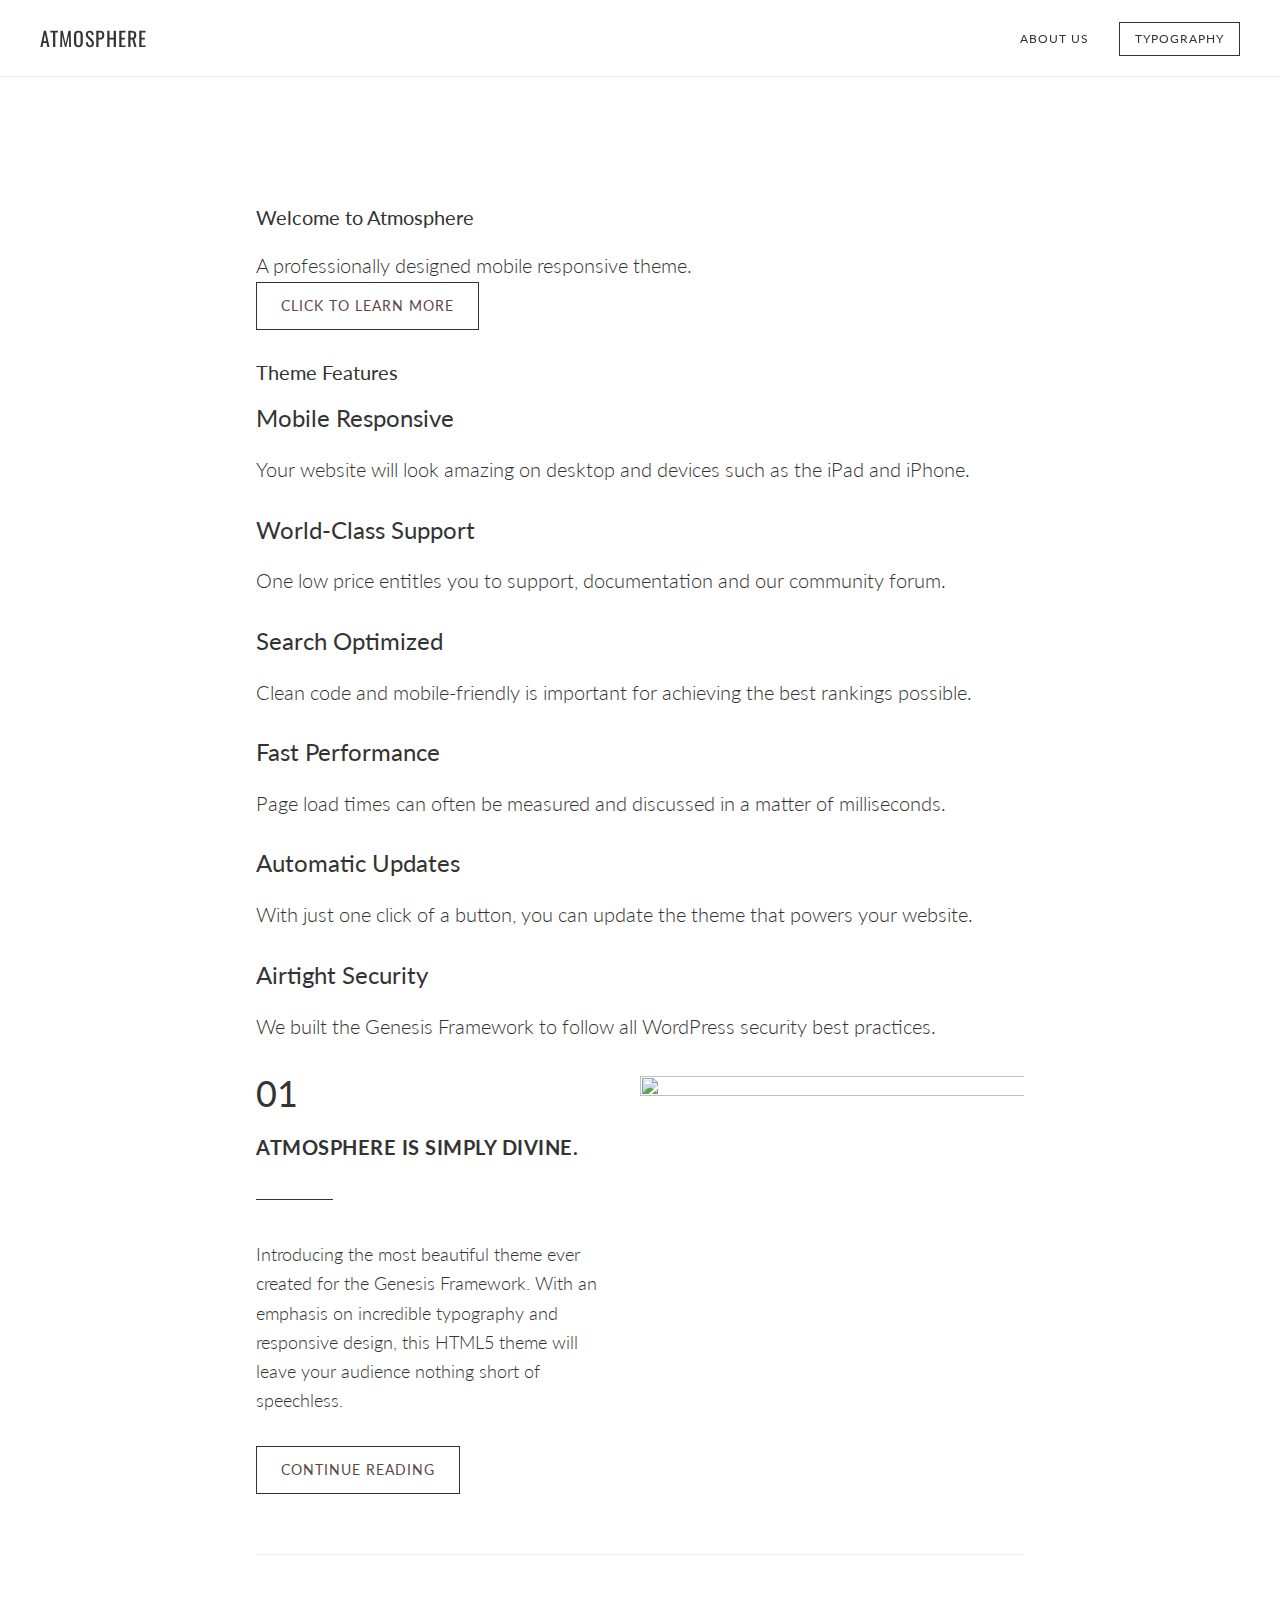
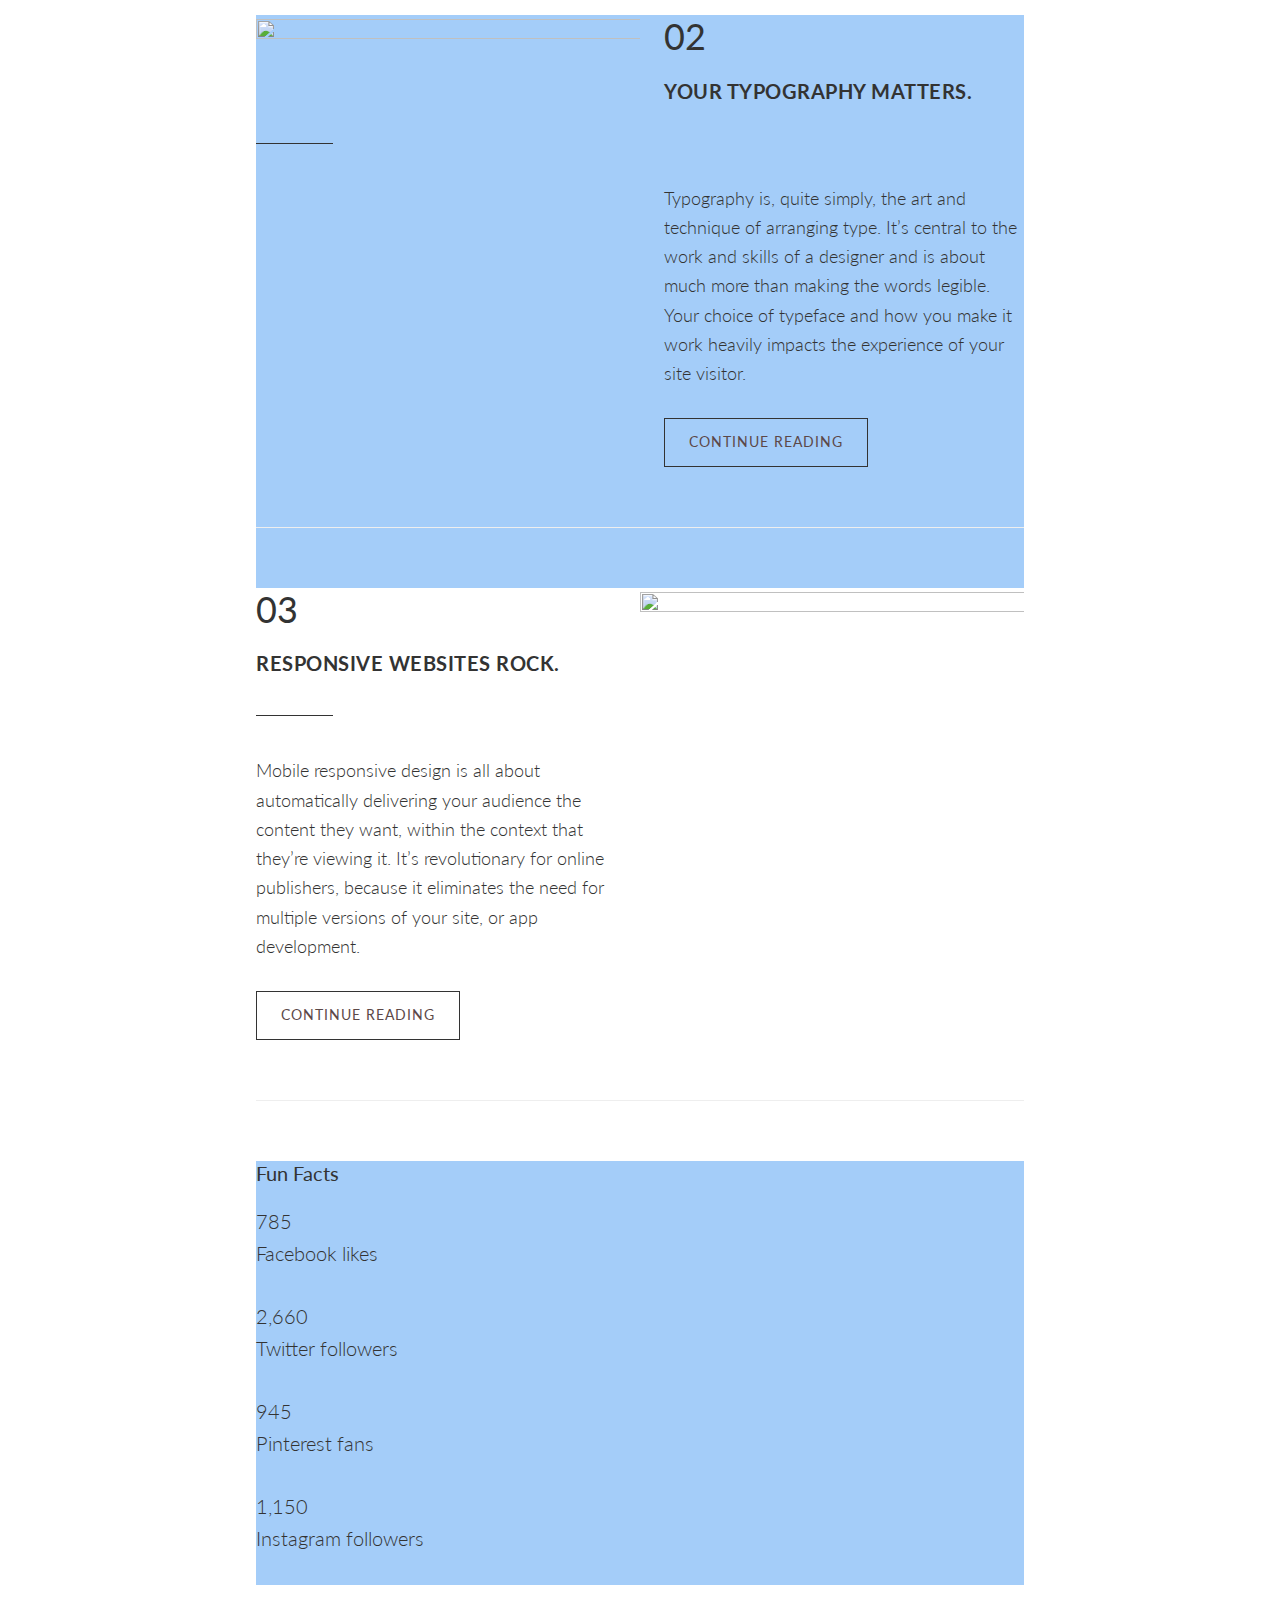
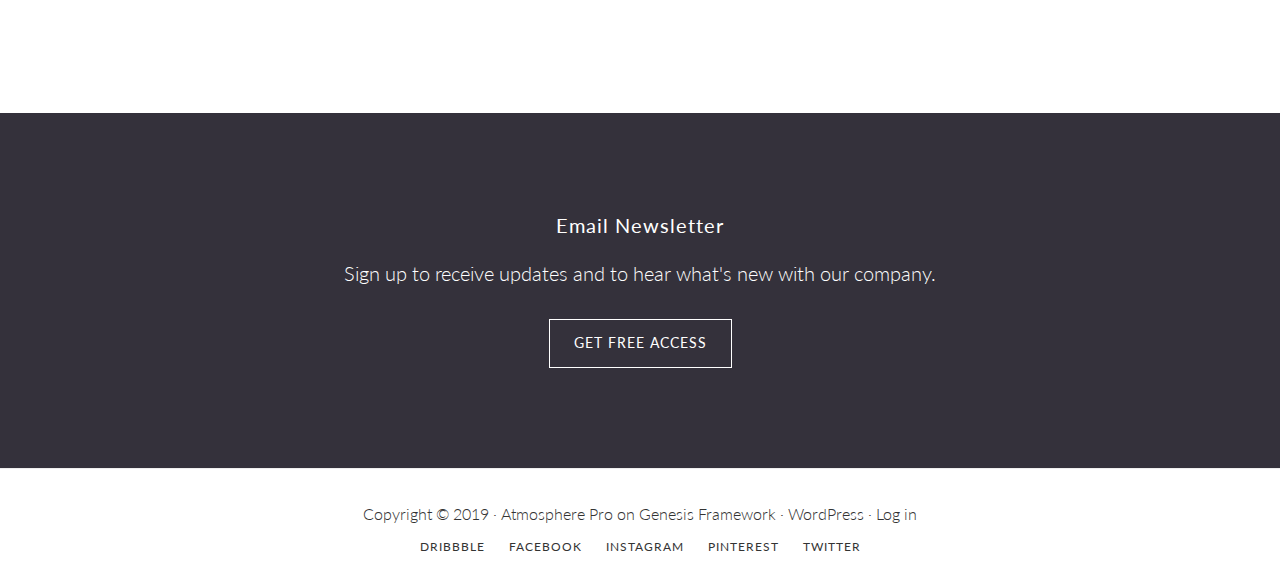
==== commit 0115e09e: "work 2" ====
--- a/session-5/atmosphere/index.html
+++ b/session-5/atmosphere/index.html
@@ -2,6 +2,7 @@
 <!DOCTYPE html>
 <html lang="en-US">
 <head itemscope itemtype="https://schema.org/WebSite">
+	<link href="https://fonts.googleapis.com/css?family=Lato:400i|Oswald&display=swap" rel="stylesheet">
 <meta charset="UTF-8" />
 <meta name="description" content="Professional Business Theme for Genesis" />
 		<meta name="robots" content="noodp,noydir" />
@@ -73,7 +74,8 @@
 <meta itemprop="url" content="https://demo.studiopress.com/atmosphere/" />
 	<noscript><style>.woocommerce-product-gallery{ opacity: 1 !important; }</style></noscript>
 	</head>
-<body class="home blog woocommerce-no-js header-full-width full-width-content front-page" itemscope itemtype="https://schema.org/WebPage"><div class="site-container"><ul class="genesis-skip-link"><li><a href="#genesis-content" class="screen-reader-shortcut"> Skip to content</a></li><li><a href="#genesis-footer-widgets" class="screen-reader-shortcut"> Skip to footer</a></li></ul><header class="site-header" itemscope itemtype="https://schema.org/WPHeader"><div class="wrap"><div class="title-area"><h1 class="site-title" itemprop="headline"><a href="./index.html">Atmosphere</a></h1><p class="site-description" itemprop="description">Professional Business Theme for Genesis</p></div>
+<body class="home blog woocommerce-no-js header-full-width full-width-content front-page" itemscope itemtype="https://schema.org/WebPage"><div class="site-container"><ul class="genesis-skip-link"><li><a href="#genesis-content" class="screen-reader-shortcut"> Skip to content</a></li><li><a href="#genesis-footer-widgets" class="screen-reader-shortcut"> Skip to footer</a></li></ul>
+<header class="site-header" itemscope itemtype="https://schema.org/WPHeader"><div class="wrap"><div class="title-area"><h1 class="site-title" itemprop="headline"><a href="./index.html">Atmosphere</a></h1><p class="site-description" itemprop="description">Professional Business Theme for Genesis</p></div>
 <nav class="nav-primary" aria-label="Main" itemscope itemtype="https://schema.org/SiteNavigationElement" id="genesis-nav-primary"><div class="wrap"><ul id="menu-header-menu" class="menu genesis-nav-menu menu-primary js-superfish"><li id="menu-item-738" class="menu-item menu-item-type-post_type menu-item-object-page menu-item-738"><a href="./about.html" itemprop="url"><span itemprop="name">About Us</span></a></li>
 <li id="menu-item-740" class="highlight menu-item menu-item-type-post_type menu-item-object-page menu-item-740"><a href="./typography.html" itemprop="url"><span itemprop="name">Typography</span></a></li>
 </ul></div>
--- a/session-5/atmosphere/css/style.css
+++ b/session-5/atmosphere/css/style.css
@@ -148,7 +148,7 @@
 body {
 	background-color: #eee;
 	color: #333;
-	font-family: 'Lato', sans-serif;
+	font-family: 'Lato', cursive;
 	font-size: 20px;
 	font-size: 2rem;
 	font-weight: 300;
@@ -165,6 +165,8 @@
 textarea:focus,
 .button,
 .gallery img {
+	font-family: 'Oswald', sans-serif;
+font-family: 'Lato', sans-serif;
 	-webkit-transition: all 0.1s ease-in-out;
 	-moz-transition:    all 0.1s ease-in-out;
 	-ms-transition:     all 0.1s ease-in-out;
@@ -452,7 +454,7 @@
 .entry-content a.more-link {
 	background-color: transparent;
 	border: 1px solid #333;
-	color: #333;
+	color: rgb(92, 72, 72);
 	cursor: pointer;
 	font-size: 14px;
 	font-size: 1.4rem;
@@ -528,7 +530,7 @@
 .footer-widgets .entry-content a.more-link:focus,
 .footer-widgets .entry-content a.more-link:hover {
 	background-color: #fff;
-	color: #333;
+	color: rgb(168, 61, 61);
 	text-decoration: none;
 }
 
@@ -1258,7 +1260,7 @@
 }
 
 .genesis-nav-menu .current-menu-item > a {
-	color: #55acee;
+	color: #53abdd;
 }
 
 .genesis-nav-menu .sub-menu {
@@ -1916,5 +1918,17 @@
 		margin-left: 0;
 		width: 100%;
 	}
-
-}
+}
+/* custom edit 6/3/2018 */
+	#menu-item-740 a:hover {
+	color: #f085b7;
+  }
+
+  .site-title a {
+	font-family: 'Oswald', italic; 
+   }
+
+   #featured-page-2, #front-page-4 {
+	background-color: #a4cdf9;
+  }
+
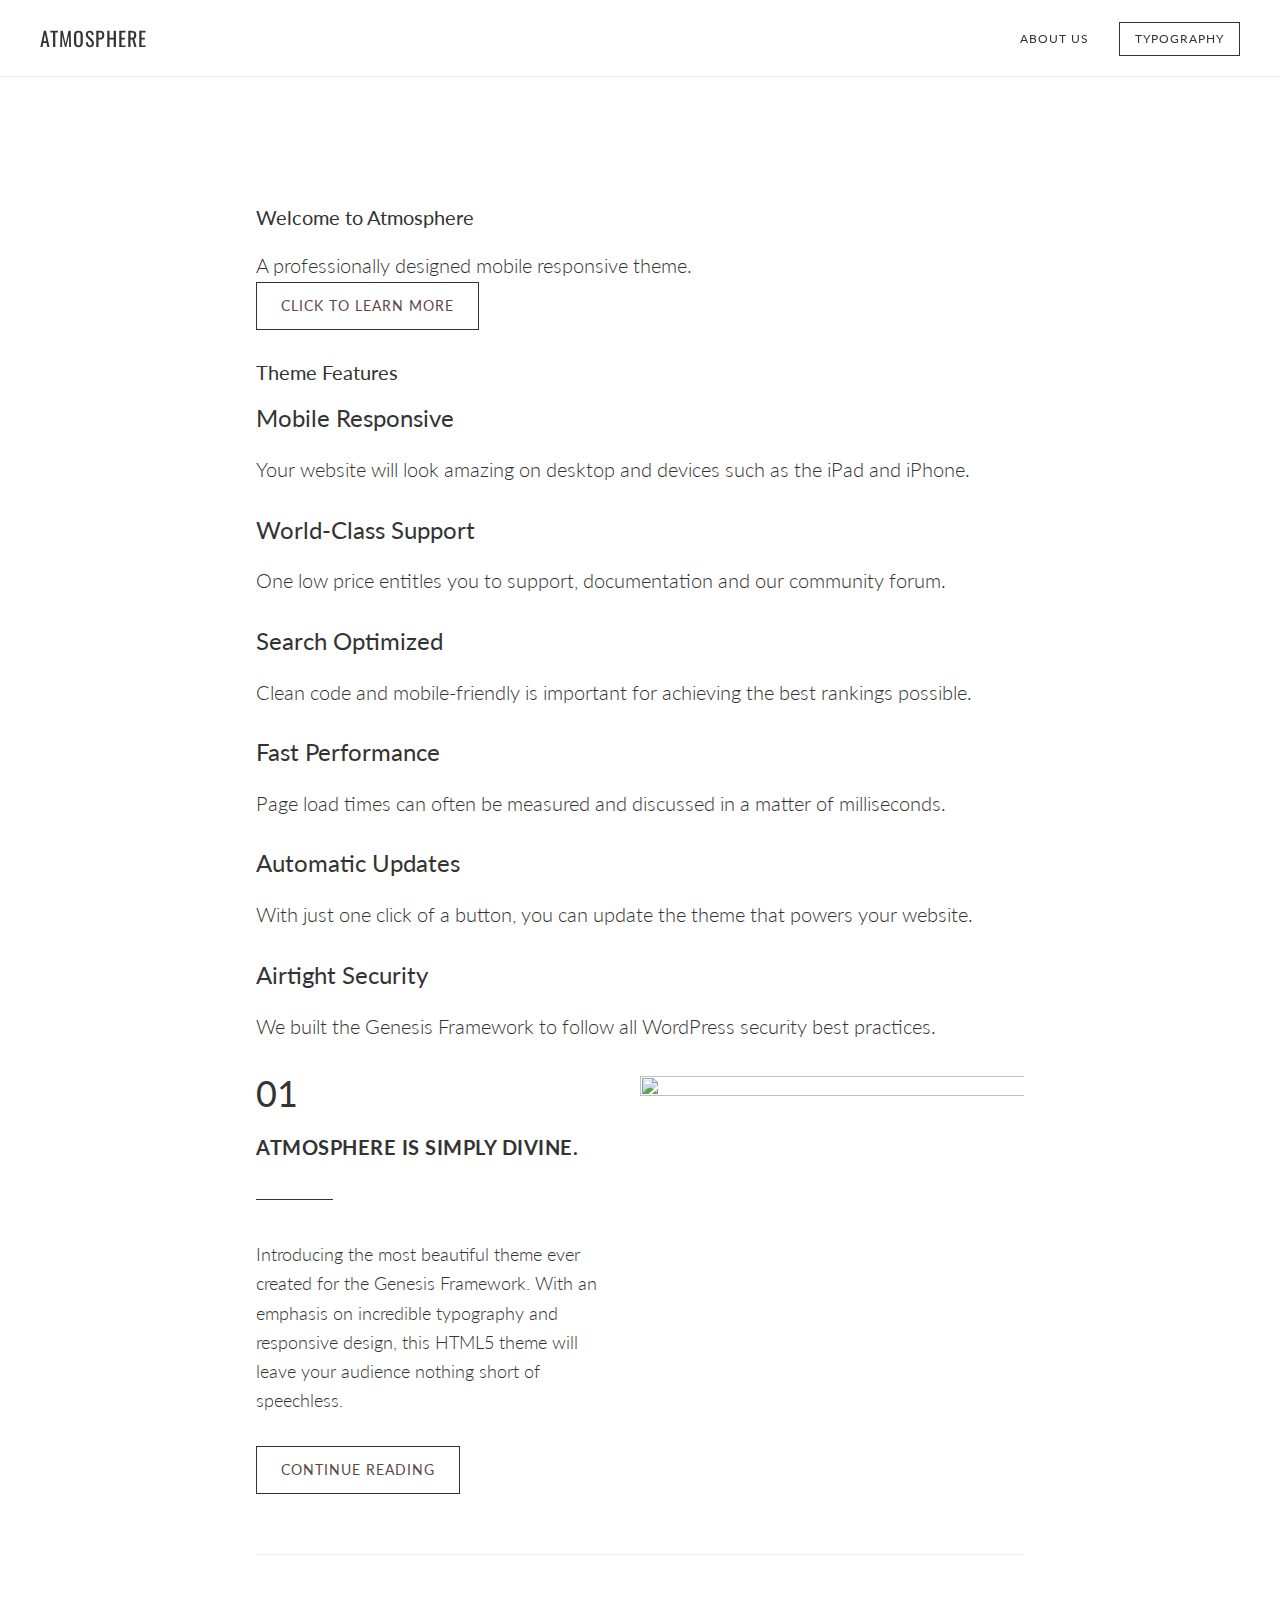
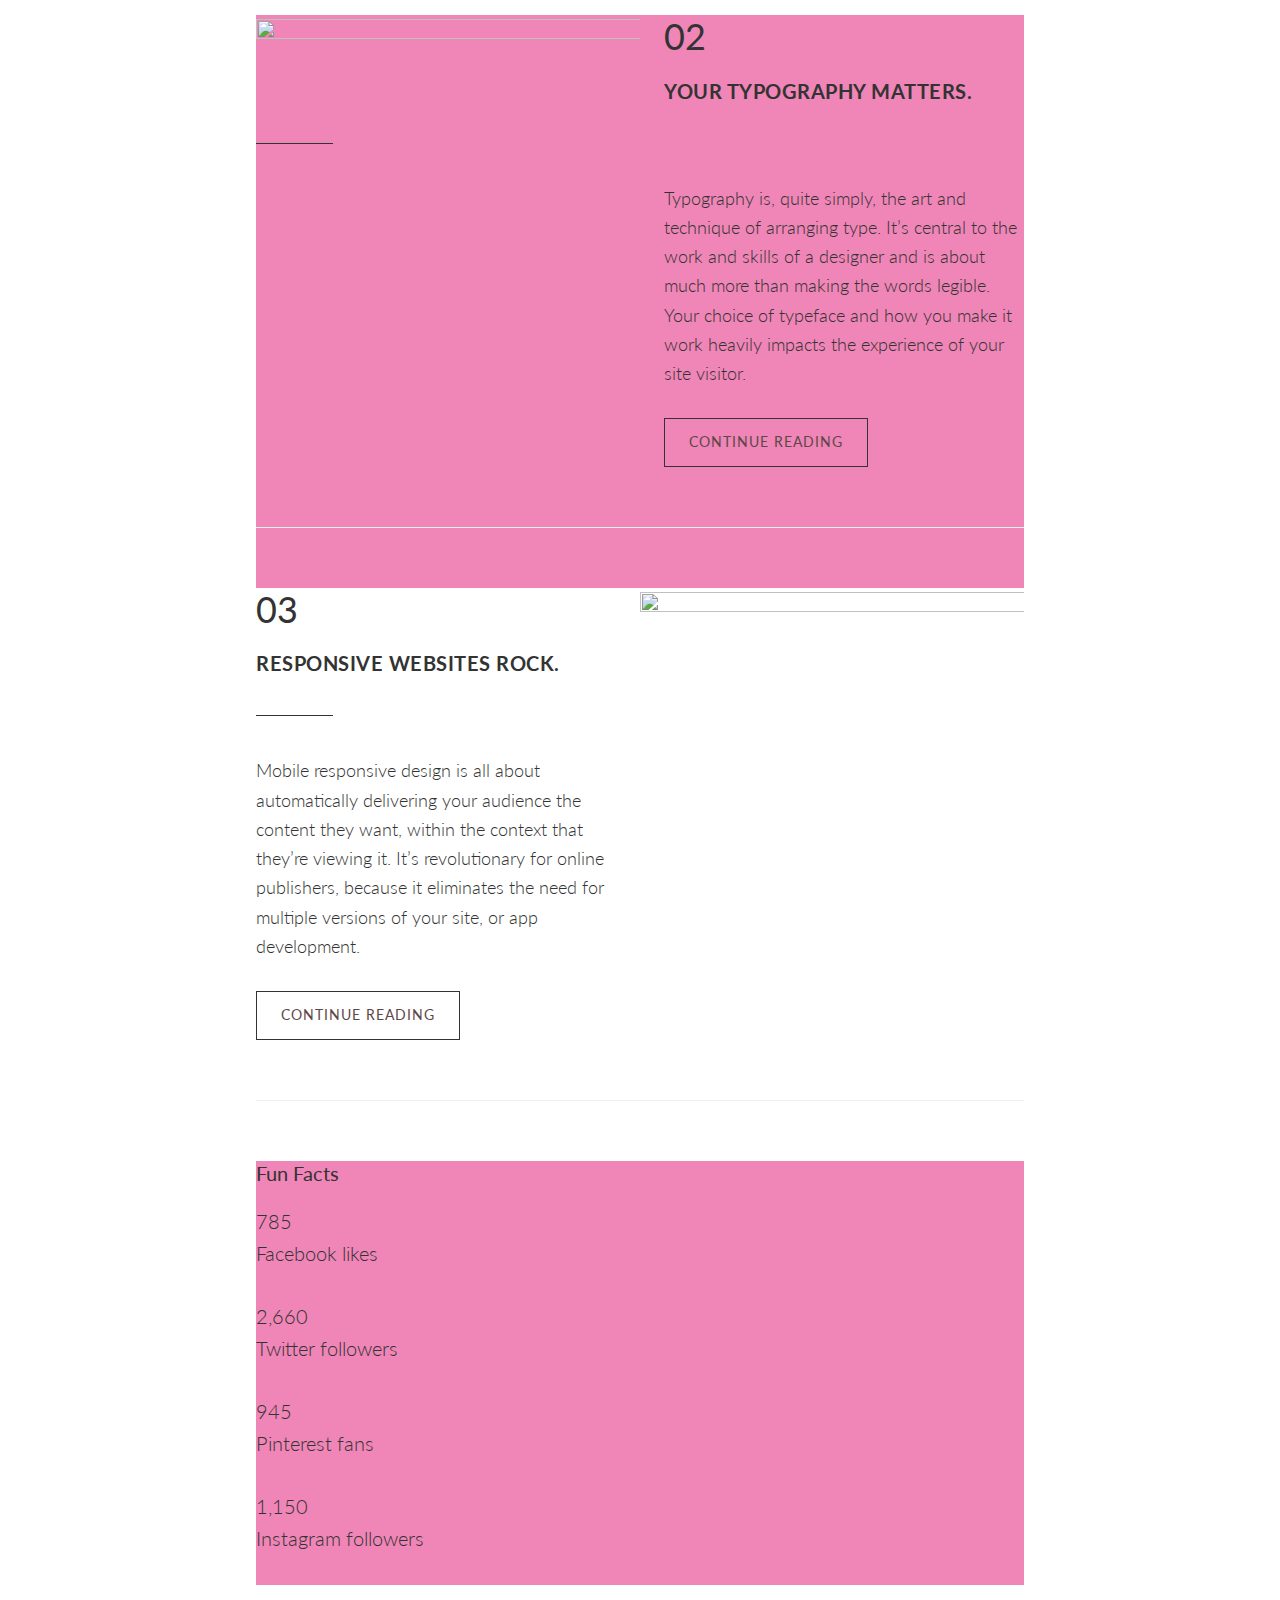
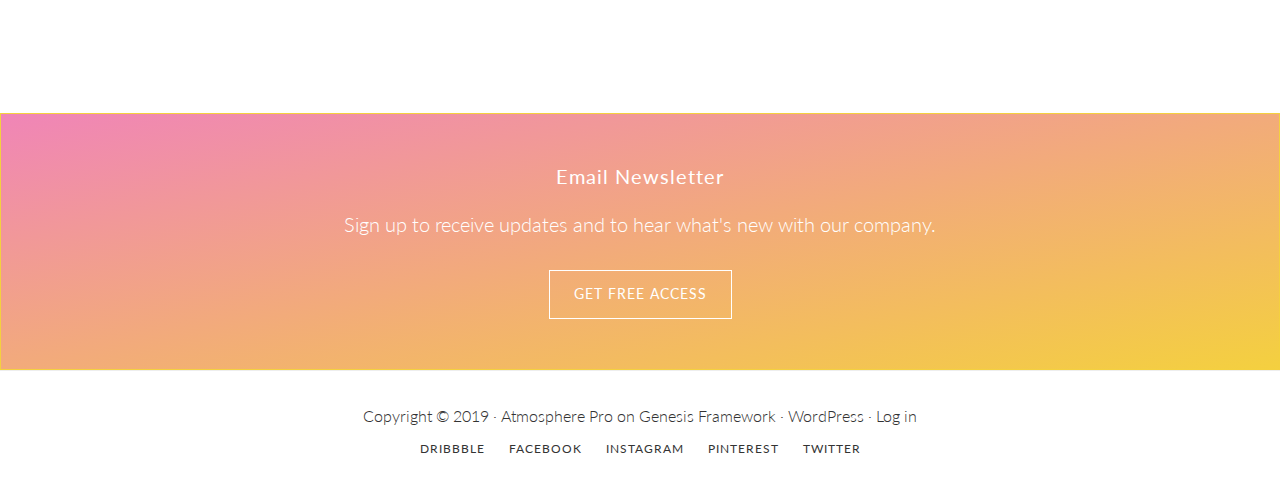
==== commit 030eb16c: "work 3.2" ====
--- a/session-5/atmosphere/index.html
+++ b/session-5/atmosphere/index.html
@@ -56,6 +56,8 @@
 <script type='text/javascript'>
 /* <![CDATA[ */
 var BackStretchImg = {"src":"https:\/\/demo.studiopress.com\/atmosphere\/wp-content\/themes\/atmosphere-pro\/images\/front-page-1.jpg"};
+	//custom edit 6/4/2019
+	background-image: url("https://www.metoffice.gov.uk/binaries/content/gallery/metofficegovuk/hero-images/weather/cloud/cumulus-cloud.jpg");
 /* ]]> */
 </script>
 <script type='text/javascript' src='https://demo.studiopress.com/atmosphere/wp-content/themes/atmosphere-pro/js/backstretch-set.js?ver=1.0.0'></script>
@@ -80,7 +82,8 @@
 <li id="menu-item-740" class="highlight menu-item menu-item-type-post_type menu-item-object-page menu-item-740"><a href="./typography.html" itemprop="url"><span itemprop="name">Typography</span></a></li>
 </ul></div>
 </nav>
-</div></header><div class="site-inner"><div class="content-sidebar-wrap"><main class="content" id="genesis-content"><h2 class="screen-reader-text">Main Content</h2><div id="front-page-1" class="front-page-1"><div class="widget-area"><div class="wrap"><section id="text-2" class="widget widget_text"><div class="widget-wrap"><h3 class="widgettitle widget-title">Welcome to Atmosphere</h3>
+</div></header><div class="site-inner"><div class="content-sidebar-wrap"><main class="content" id="genesis-content"><h2 class="screen-reader-text">Main Content</h2><div id="front-page-1" class="front-page-1"><div class="widget-area"><div class="wrap"><section id="text-2" class="widget widget_text"><div class="widget-wrap">
+	<h3 class="widgettitle widget-title">Welcome to Atmosphere</h3>
 			<div class="textwidget"><p>A professionally designed mobile responsive theme.<br />
 <a class="button" href="#front-page-2">Click to learn more</a></p>
 </div>
--- a/session-5/atmosphere/css/style.css
+++ b/session-5/atmosphere/css/style.css
@@ -231,7 +231,7 @@
 }
 
 blockquote::before {
-	content: "\201C";
+	content: "201C";
 	display: block;
 	font-size: 30px;
 	font-size: 3rem;
@@ -1929,6 +1929,35 @@
    }
 
    #featured-page-2, #front-page-4 {
-	background-color: #a4cdf9;
+	background-color: #f085b7;
   }
 
+  #text-15 {
+	  background-image:
+	    linear-gradient(
+		  to bottom right,
+		  #f085b7, #f4d03f
+		);
+	border: 1px solid #f4d03f;
+	padding-top: 50px;
+	padding-right: 50px;
+	padding-bottom: 50px;
+	padding-left: 50px;
+  }
+
+  .footer-widgets {
+	background-color: #ca20da;
+	clear: both;
+	padding: 0px 0px;
+	text-align: center;
+}
+
+.front-page-1 {
+	background-image: 
+	  url("https://www.metoffice.gov.uk/binaries/content/gallery/metofficegovuk/hero-images/weather/cloud/cumulus-cloud.jpg");
+
+	  background-repeat: no-repeat;
+	  background-size: cover;
+}
+
+
